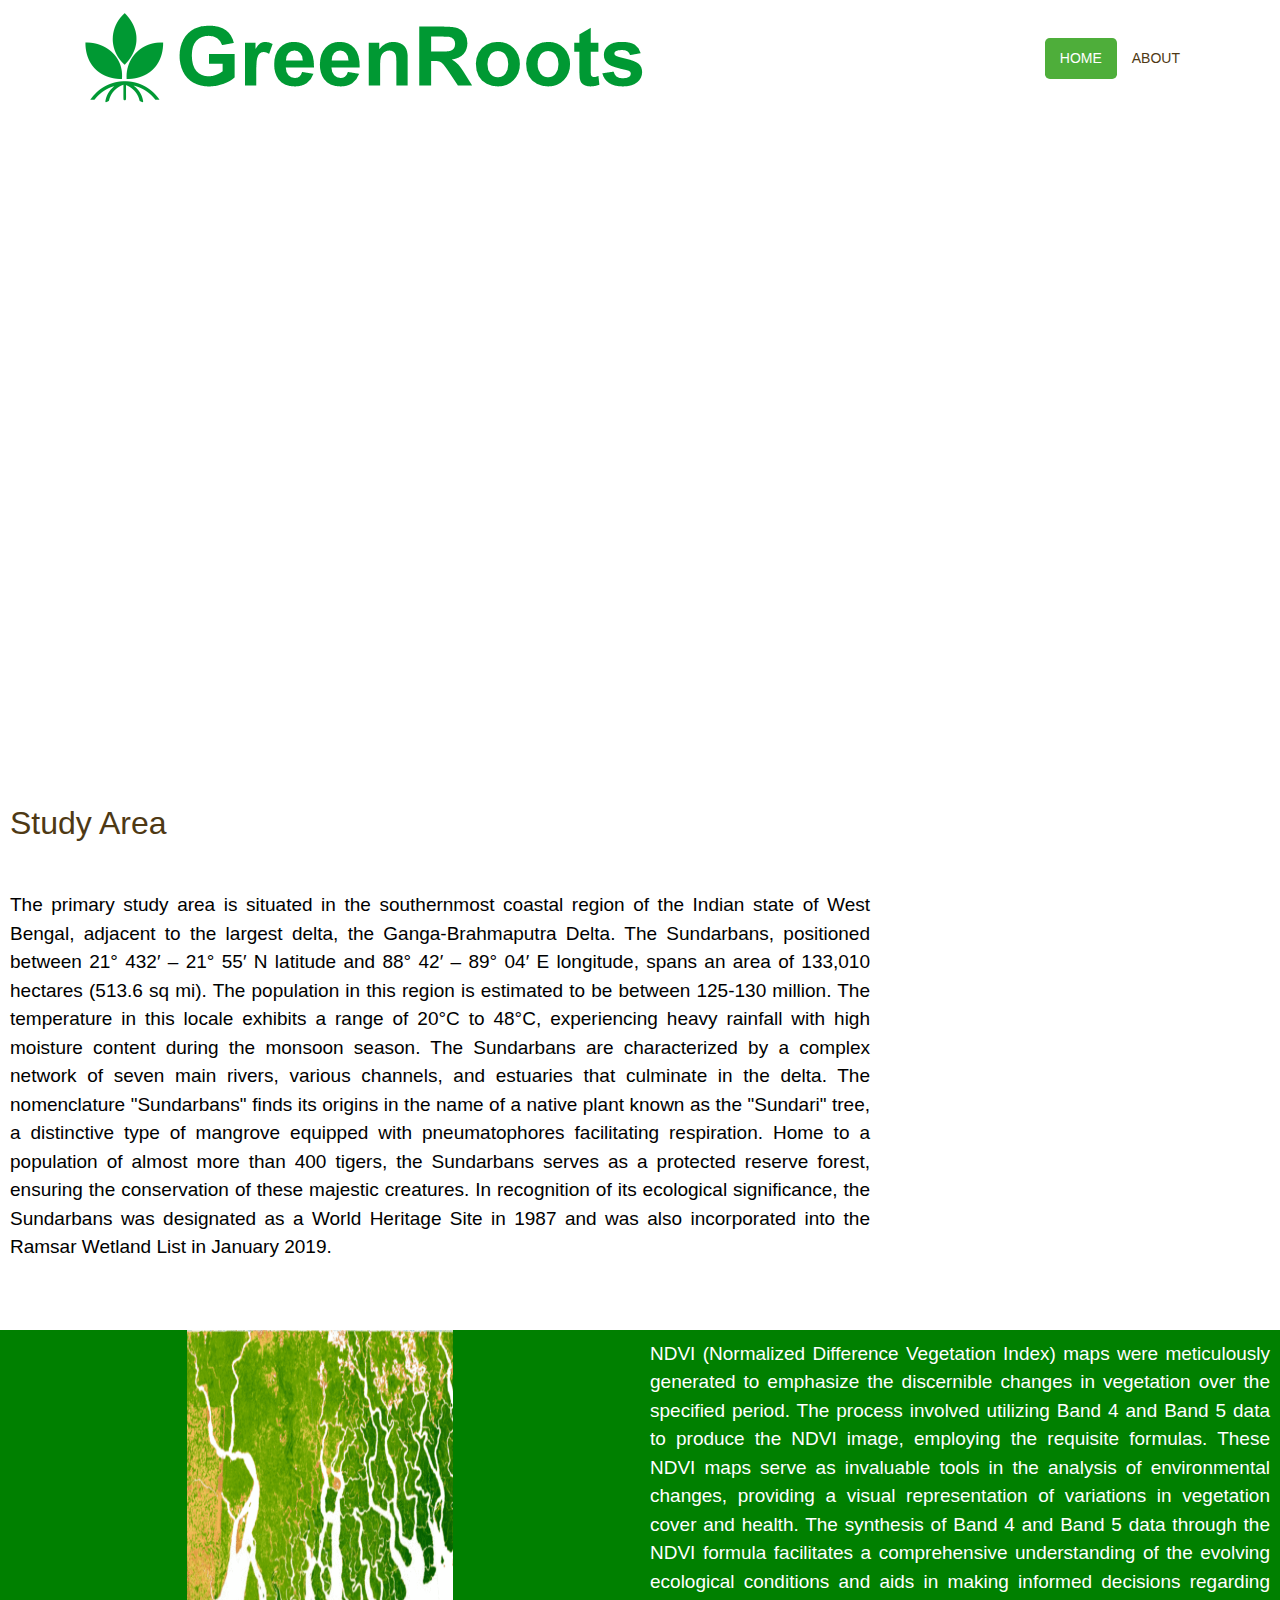
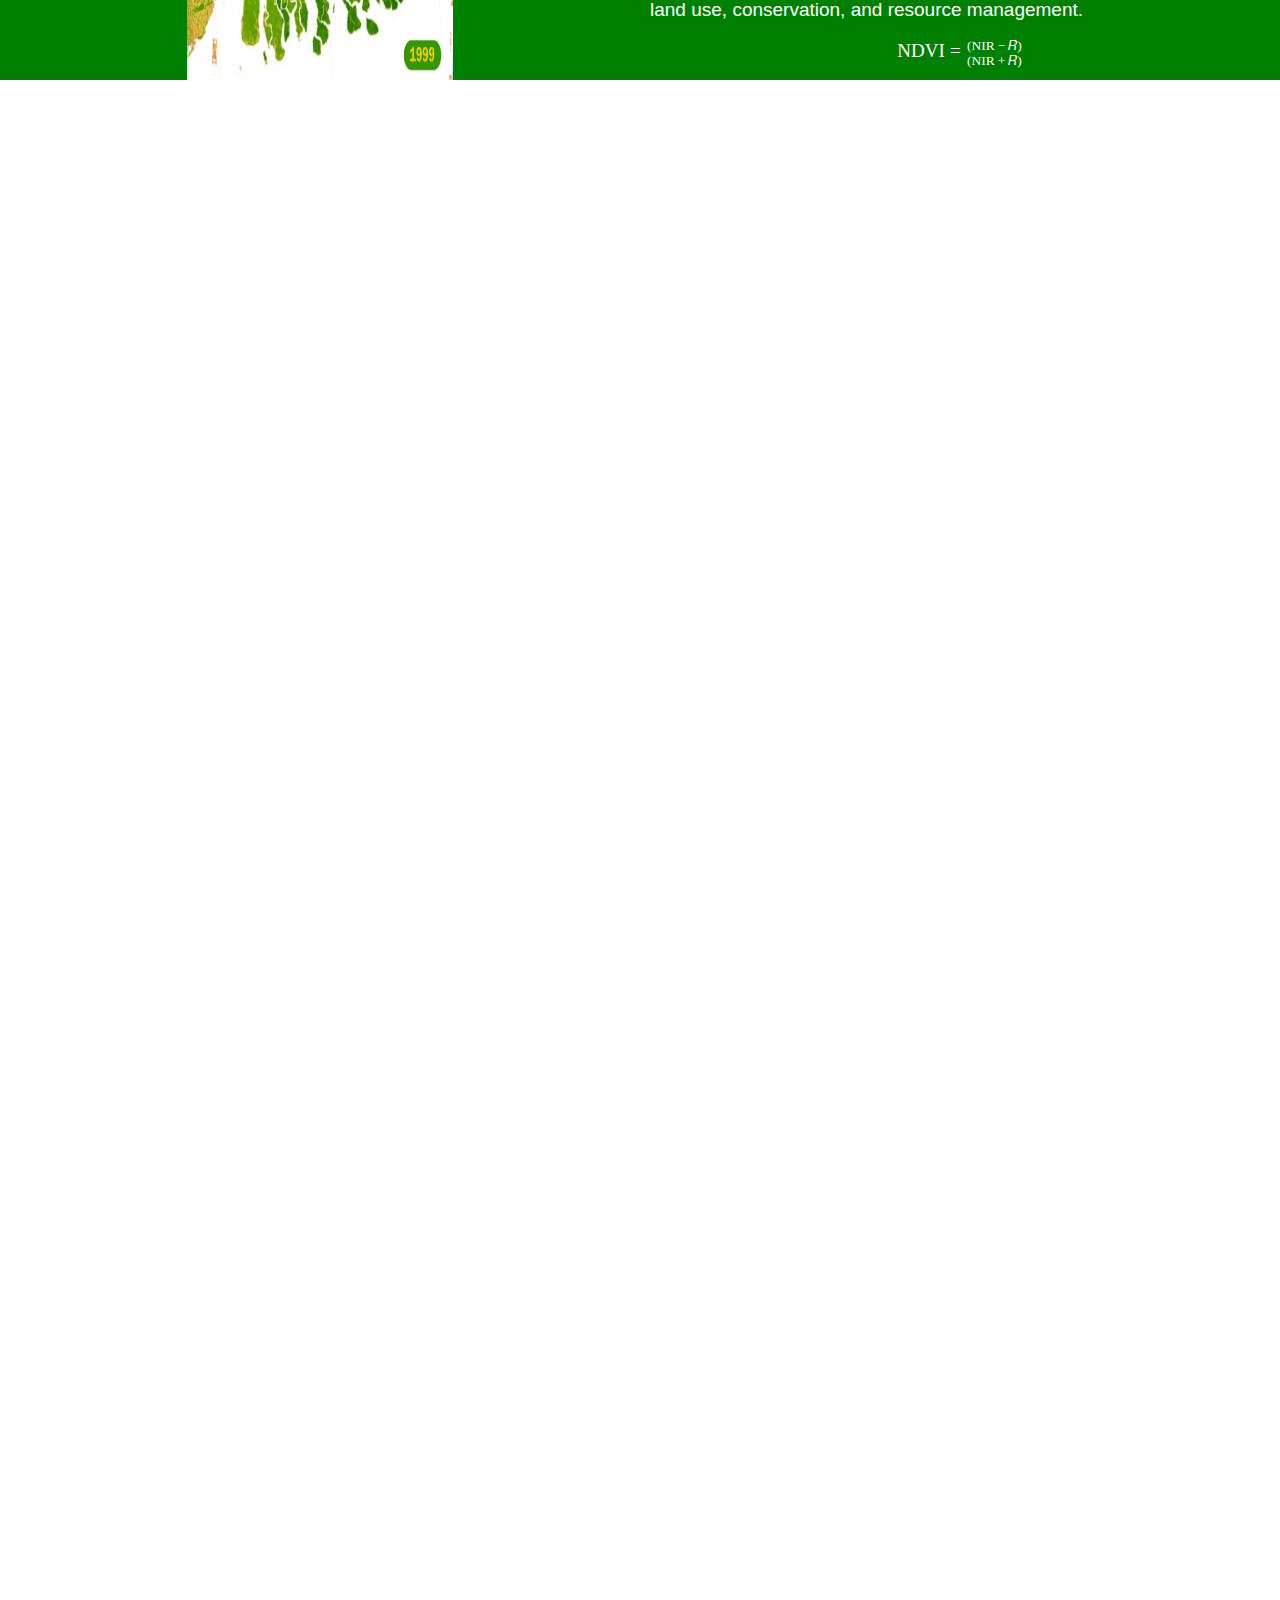
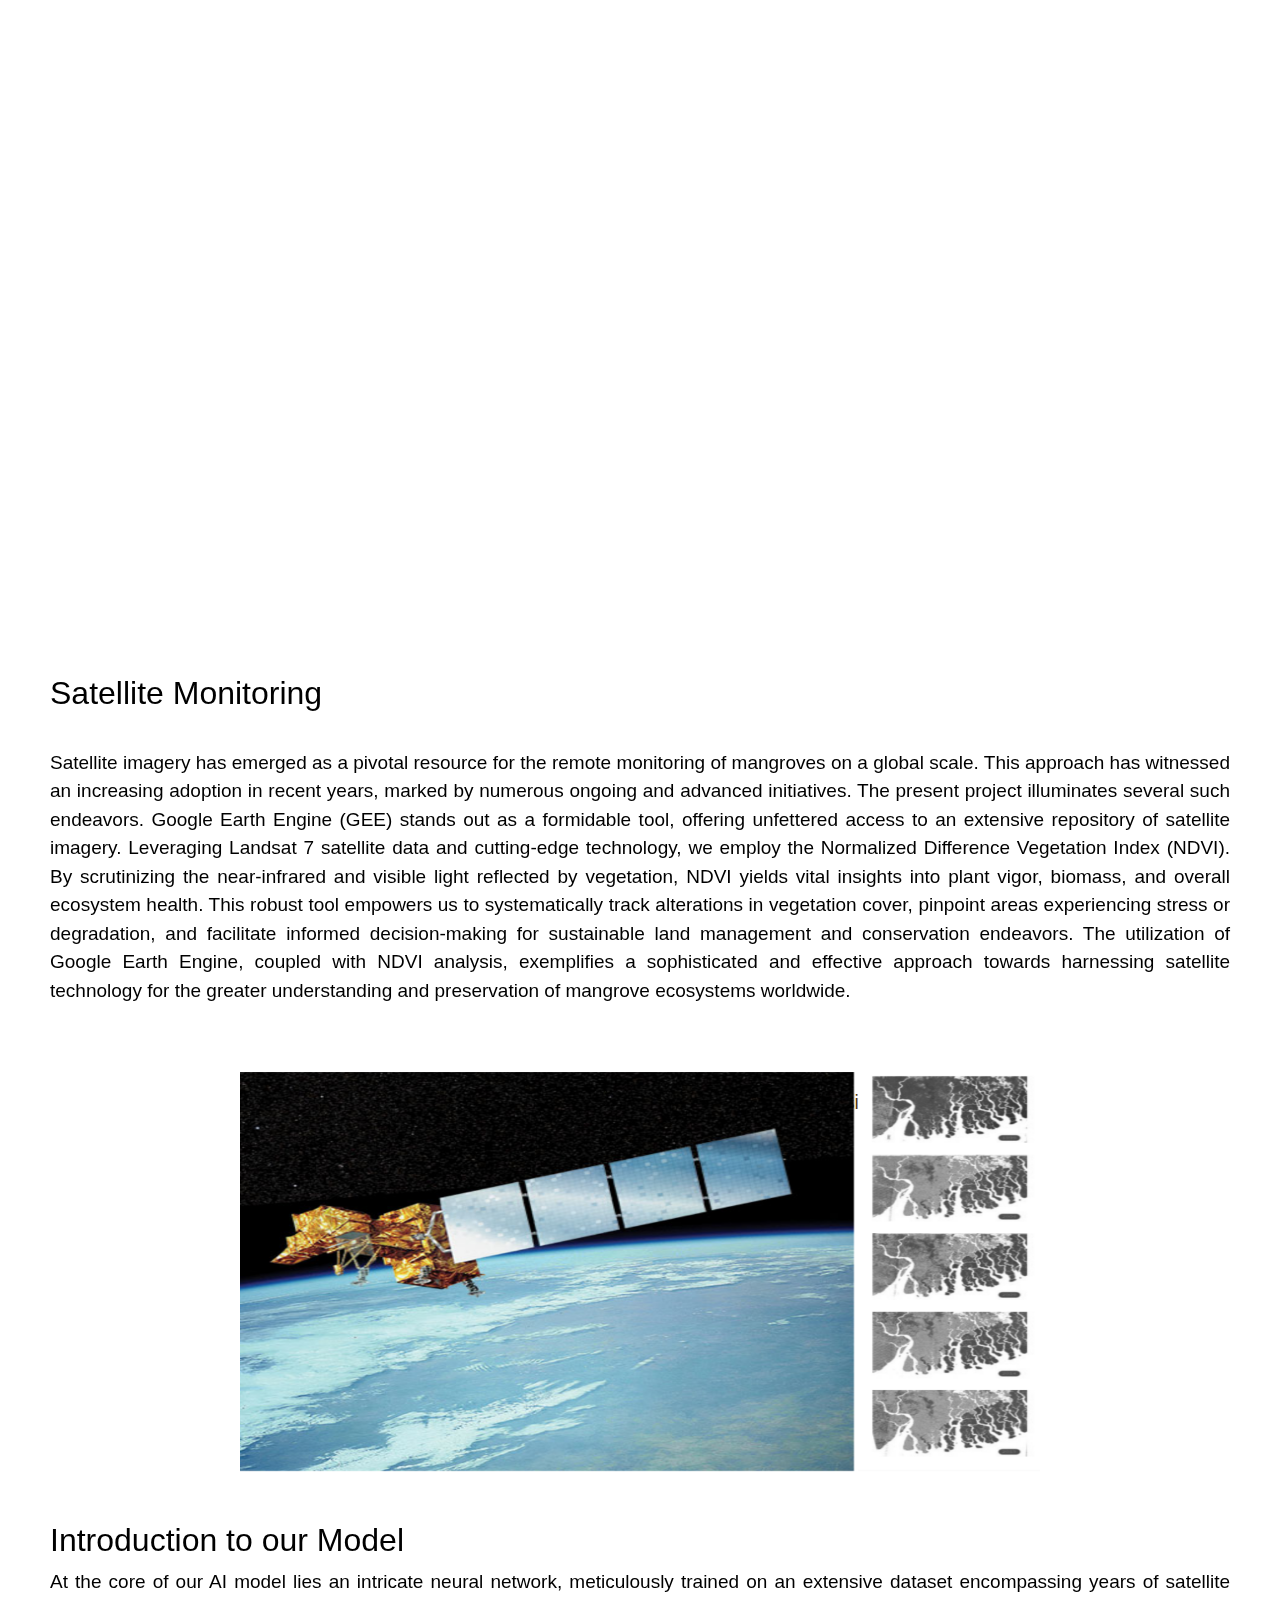
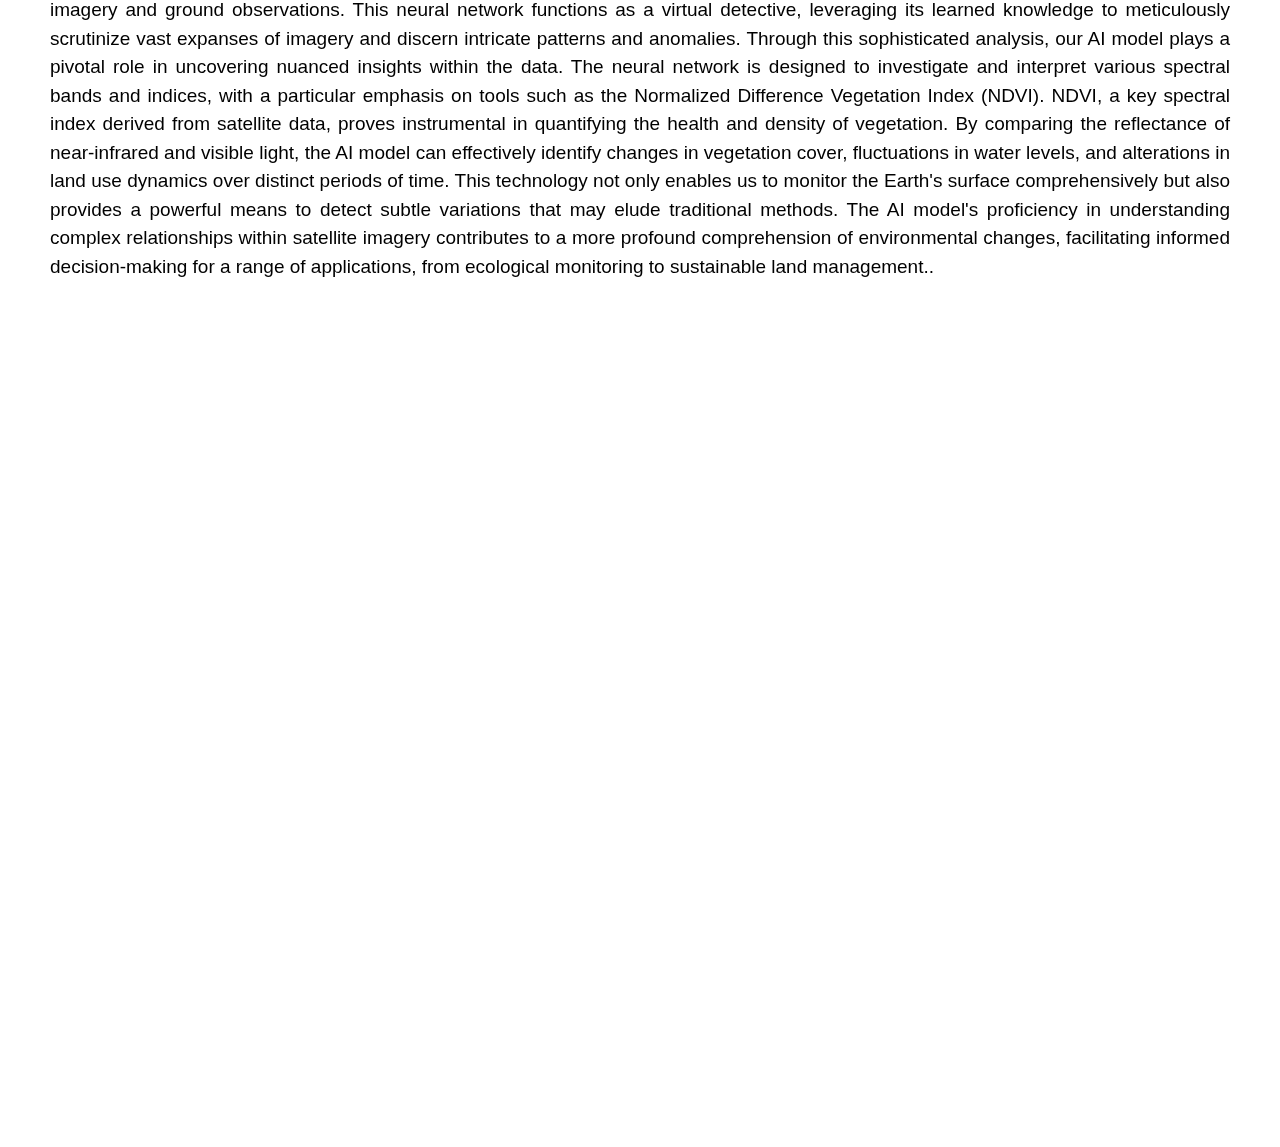
==== app/index.html @ 25ea9fe1 "Updated launch_app" ====
<!DOCTYPE html>
<html lang="en">

<head>
    <meta charset="utf-8">
    <meta name="viewport" content="width=device-width, initial-scale=1, shrink-to-fit=no">
    <meta name="description" content="">
    <meta name="author" content="">
    <title>Green Roots </title>
    <link rel="icon" href="images/favicon.png" type="image/x-icon">
    <link rel="shortcut icon" href="images/favicon.png" type="image/x-icon">
    <!-- Aos Library -->
    <link rel="stylesheet" href="https://unpkg.com/aos@next/dist/aos.css" />
    <!-- Bootstrap core CSS -->
    <link href="vendor/bootstrap/css/bootstrap.min.css" rel="stylesheet">
    <!-- Fontawesome CSS -->
    <link href="css/all.css" rel="stylesheet">
    <!-- Custom styles for this template -->
    <link href="css/style.css" rel="stylesheet">
</head>

<body>
    <!-- Navigation -->
    <nav class="navbar fixed-top navbar-expand-lg navbar-dark bg-light top-nav fixed-top">
        <div class="container">
            <a class="navbar-brand" href="index.html">
                <img src="images/logo.png" alt="logo" />
            </a>
            <button class="navbar-toggler navbar-toggler-right" type="button" data-toggle="collapse"
                data-target="#navbarResponsive" aria-controls="navbarResponsive" aria-expanded="false"
                aria-label="Toggle navigation">
                <span class="fas fa-bars"></span>
            </button>
            <div class="collapse navbar-collapse" id="navbarResponsive">
                <ul class="navbar-nav ml-auto">
                    <li class="nav-item">
                        <a class="nav-link active" href="index.html">Home</a>
                    </li>
                    <li class="nav-item">
                        <a class="nav-link" href="about.html">About</a>
                    </li>
                </ul>
            </div>
        </div>
    </nav> <br><br>
    <!-- Page Content -->
    <div style="height: 70vh;">
        <iframe src="https://ee-sohambanerjeebca23.projects.earthengine.app/view/greenroots" width="100%"
            height="100%" frameborder="0" data-aos="slide-up"></iframe>
    </div> <br> <br>
    <!-- study area -->
    <div class="container1">
        <div>
            <h2 style="padding: 10px;">Study Area</h2> <br>
            <p>The primary study area is situated in the southernmost coastal region of the Indian state of West Bengal,
                adjacent to the largest delta, the Ganga-Brahmaputra Delta. The Sundarbans, positioned between 21° 432′ –
                21° 55′ N latitude and 88° 42′ – 89° 04′ E longitude, spans an area of 133,010 hectares (513.6 sq mi).
                The population in this region is estimated to be between 125-130 million.

                The temperature in this locale exhibits a range of 20°C to 48°C, experiencing heavy rainfall with high
                moisture content during the monsoon season. The Sundarbans are characterized by a complex network of seven
                main rivers, various channels, and estuaries that culminate in the delta.

                The nomenclature "Sundarbans" finds its origins in the name of a native plant known as the "Sundari"
                tree, a distinctive type of mangrove equipped with pneumatophores facilitating respiration. Home to a
                population of almost more than 400 tigers, the Sundarbans serves as a protected reserve forest, ensuring
                the conservation of these majestic creatures. In recognition of its ecological significance, the
                Sundarbans was designated as a World Heritage Site in 1987 and was also incorporated into the Ramsar
                Wetland List in January 2019.
            </p>
        </div>

        <div class="scale-in-center" id="imageObserver" data-aos="zoom-in">
            <img src="images/studyArea.jpg" alt="Bengal picture" height="350px" width="400px">
        </div>
    </div> <br><br>

    <!-- gif wala  -->
    <div class="gif" style="background-color: green;">
        <div class="gif1"><img src="images/gifwali.gif" alt="gif" height="350px" width="100%"></div>
        <div class="gif2">
            <p>NDVI (Normalized Difference Vegetation Index) maps were meticulously generated to emphasize the
                discernible changes in vegetation over the specified period. The process involved utilizing Band 4 and
                Band 5 data to produce the NDVI image, employing the requisite formulas. These NDVI maps serve as
                invaluable tools in the analysis of environmental changes, providing a visual representation of
                variations in vegetation cover and health. The synthesis of Band 4 and Band 5 data through the NDVI
                formula facilitates a comprehensive understanding of the evolving ecological conditions and aids in
                making informed decisions regarding land use, conservation, and resource management.
            </p>
            <math xmlns="http://www.w3.org/1998/Math/MathML">
                <mrow>
                    <mi>NDVI</mi>
                    <mo>=</mo>
                    <mfrac linethickness="0">
                        <mrow>
                            <mo>(</mo>
                            <mi>NIR</mi>
                            <mo>&#x2212;</mo>
                            <mi>R</mi>
                            <mo>)</mo>
                        </mrow>
                        <mrow>
                            <mo>(</mo>
                            <mi>NIR</mi>
                            <mo>+</mo>
                            <mi>R</mi>
                            <mo>)</mo>
                        </mrow>
                    </mfrac>
                </mrow>
            </math>
        </div>
    </div> <br>
    <div data-aos="slide-up">
        <div class="para1">
            <h2>Satellite Monitoring</h2> <br>
            <p>Satellite imagery has emerged as a pivotal resource for the remote monitoring of mangroves on a global
                scale. This approach has witnessed an increasing adoption in recent years, marked by numerous ongoing
                and advanced initiatives. The present project illuminates several such endeavors.

                Google Earth Engine (GEE) stands out as a formidable tool, offering unfettered access to an extensive
                repository of satellite imagery. Leveraging Landsat 7 satellite data and cutting-edge technology, we
                employ the Normalized Difference Vegetation Index (NDVI). By scrutinizing the near-infrared and visible
                light reflected by vegetation, NDVI yields vital insights into plant vigor, biomass, and overall
                ecosystem health.

                This robust tool empowers us to systematically track alterations in vegetation cover, pinpoint areas
                experiencing stress or degradation, and facilitate informed decision-making for sustainable land
                management and conservation endeavors. The utilization of Google Earth Engine, coupled with NDVI
                analysis, exemplifies a sophisticated and effective approach towards harnessing satellite technology
                for the greater understanding and preservation of mangrove ecosystems worldwide.
            </p>
        </div>
        <div class="scale-in-center" id="imageObserver2">
            <img src="images/image1.png" alt="Satellite Image" height="400px" width="800px" >
        </div>
        <div class="para2">
            <h2>Introduction to our Model</h2>
            <p>At the core of our AI model lies an intricate neural network, meticulously trained on an extensive
                dataset encompassing years of satellite imagery and ground observations. This neural network functions
                as a virtual detective, leveraging its learned knowledge to meticulously scrutinize vast expanses of
                imagery and discern intricate patterns and anomalies. Through this sophisticated analysis, our AI model
                plays a pivotal role in uncovering nuanced insights within the data.

                The neural network is designed to investigate and interpret various spectral bands and indices, with a
                particular emphasis on tools such as the Normalized Difference Vegetation Index (NDVI). NDVI, a key
                spectral index derived from satellite data, proves instrumental in quantifying the health and density
                of vegetation. By comparing the reflectance of near-infrared and visible light, the AI model can
                effectively identify changes in vegetation cover, fluctuations in water levels, and alterations in land
                use dynamics over distinct periods of time.

                This technology not only enables us to monitor the Earth's surface comprehensively but also provides
                a powerful means to detect subtle variations that may elude traditional methods. The AI model's
                proficiency in understanding complex relationships within satellite imagery contributes to a more
                profound comprehension of environmental changes, facilitating informed decision-making for a range of
                applications, from ecological monitoring to sustainable land management..
            </p>
        </div>
        <div class="i2" data-aos="slide-left">
            <img src="images/image2.jpg" alt="Model Satellite Image" height="400px" width="800px">
        </div>
        <div class="i2" data-aos="slide-right">
            <img src="images/image3.jpg" alt="Model Satellite Image" height="400px" width="800px">
        </div>
    </div>
<br><br>
    <div class="video"><iframe width="800px" height="400px" src="https://www.youtube.com/embed/dQw4w9WgXcQ" frameborder="0" allowfullscreen></iframe>
    </div> <br>
    <p style="text-align: center; font-size: 20px;">View the code on Github <a href="https://github.com/soham2002/GreenRoots">Click Here</a> to visit the repository</p>

</body>

<script src="https://unpkg.com/aos@next/dist/aos.js"></script>
<script>
  AOS.init({
   offset:300,
   duration: 1000,
  });
</script>
</html>
---- app/css/all.css ----
/*!
 * Font Awesome Free 5.3.1 by @fontawesome - https://fontawesome.com
 * License - https://fontawesome.com/license/free (Icons: CC BY 4.0, Fonts: SIL OFL 1.1, Code: MIT License)
 */
.fa,
.fas,
.far,
.fal,
.fab {
  -moz-osx-font-smoothing: grayscale;
  -webkit-font-smoothing: antialiased;
  display: inline-block;
  font-style: normal;
  font-variant: normal;
  text-rendering: auto;
  line-height: 1; }

.fa-lg {
  font-size: 1.33333em;
  line-height: 0.75em;
  vertical-align: -.0667em; }

.fa-xs {
  font-size: .75em; }

.fa-sm {
  font-size: .875em; }

.fa-1x {
  font-size: 1em; }

.fa-2x {
  font-size: 2em; }

.fa-3x {
  font-size: 3em; }

.fa-4x {
  font-size: 4em; }

.fa-5x {
  font-size: 5em; }

.fa-6x {
  font-size: 6em; }

.fa-7x {
  font-size: 7em; }

.fa-8x {
  font-size: 8em; }

.fa-9x {
  font-size: 9em; }

.fa-10x {
  font-size: 10em; }

.fa-fw {
  text-align: center;
  width: 1.25em; }

.fa-ul {
  list-style-type: none;
  margin-left: 2.5em;
  padding-left: 0; }
  .fa-ul > li {
    position: relative; }

.fa-li {
  left: -2em;
  position: absolute;
  text-align: center;
  width: 2em;
  line-height: inherit; }

.fa-border {
  border: solid 0.08em #eee;
  border-radius: .1em;
  padding: .2em .25em .15em; }

.fa-pull-left {
  float: left; }

.fa-pull-right {
  float: right; }

.fa.fa-pull-left,
.fas.fa-pull-left,
.far.fa-pull-left,
.fal.fa-pull-left,
.fab.fa-pull-left {
  margin-right: .3em; }

.fa.fa-pull-right,
.fas.fa-pull-right,
.far.fa-pull-right,
.fal.fa-pull-right,
.fab.fa-pull-right {
  margin-left: .3em; }

.fa-spin {
  -webkit-animation: fa-spin 2s infinite linear;
          animation: fa-spin 2s infinite linear; }

.fa-pulse {
  -webkit-animation: fa-spin 1s infinite steps(8);
          animation: fa-spin 1s infinite steps(8); }

@-webkit-keyframes fa-spin {
  0% {
    -webkit-transform: rotate(0deg);
            transform: rotate(0deg); }
  100% {
    -webkit-transform: rotate(360deg);
            transform: rotate(360deg); } }

@keyframes fa-spin {
  0% {
    -webkit-transform: rotate(0deg);
            transform: rotate(0deg); }
  100% {
    -webkit-transform: rotate(360deg);
            transform: rotate(360deg); } }

.fa-rotate-90 {
  -ms-filter: "progid:DXImageTransform.Microsoft.BasicImage(rotation=1)";
  -webkit-transform: rotate(90deg);
          transform: rotate(90deg); }

.fa-rotate-180 {
  -ms-filter: "progid:DXImageTransform.Microsoft.BasicImage(rotation=2)";
  -webkit-transform: rotate(180deg);
          transform: rotate(180deg); }

.fa-rotate-270 {
  -ms-filter: "progid:DXImageTransform.Microsoft.BasicImage(rotation=3)";
  -webkit-transform: rotate(270deg);
          transform: rotate(270deg); }

.fa-flip-horizontal {
  -ms-filter: "progid:DXImageTransform.Microsoft.BasicImage(rotation=0, mirror=1)";
  -webkit-transform: scale(-1, 1);
          transform: scale(-1, 1); }

.fa-flip-vertical {
  -ms-filter: "progid:DXImageTransform.Microsoft.BasicImage(rotation=2, mirror=1)";
  -webkit-transform: scale(1, -1);
          transform: scale(1, -1); }

.fa-flip-horizontal.fa-flip-vertical {
  -ms-filter: "progid:DXImageTransform.Microsoft.BasicImage(rotation=2, mirror=1)";
  -webkit-transform: scale(-1, -1);
          transform: scale(-1, -1); }

:root .fa-rotate-90,
:root .fa-rotate-180,
:root .fa-rotate-270,
:root .fa-flip-horizontal,
:root .fa-flip-vertical {
  -webkit-filter: none;
          filter: none; }

.fa-compass:before {
  content: "\f14e"; }

.fa-compress:before {
  content: "\f066"; }

.fa-concierge-bell:before {
  content: "\f562"; }

.fa-connectdevelop:before {
  content: "\f20e"; }

.fa-contao:before {
  content: "\f26d"; }

.fa-cookie:before {
  content: "\f563"; }

.fa-cookie-bite:before {
  content: "\f564"; }

.fa-copy:before {
  content: "\f0c5"; }

.fa-copyright:before {
  content: "\f1f9"; }

.fa-couch:before {
  content: "\f4b8"; }

.fa-cpanel:before {
  content: "\f388"; }

.fa-creative-commons:before {
  content: "\f25e"; }

.fa-creative-commons-by:before {
  content: "\f4e7"; }

.fa-creative-commons-nc:before {
  content: "\f4e8"; }

.fa-creative-commons-nc-eu:before {
  content: "\f4e9"; }

.fa-creative-commons-nc-jp:before {
  content: "\f4ea"; }

.fa-creative-commons-nd:before {
  content: "\f4eb"; }

.fa-creative-commons-pd:before {
  content: "\f4ec"; }

.fa-creative-commons-pd-alt:before {
  content: "\f4ed"; }

.fa-creative-commons-remix:before {
  content: "\f4ee"; }

.fa-creative-commons-sa:before {
  content: "\f4ef"; }

.fa-creative-commons-sampling:before {
  content: "\f4f0"; }

.fa-creative-commons-sampling-plus:before {
  content: "\f4f1"; }

.fa-creative-commons-share:before {
  content: "\f4f2"; }

.fa-credit-card:before {
  content: "\f09d"; }

.fa-crop:before {
  content: "\f125"; }

.fa-crop-alt:before {
  content: "\f565"; }

.fa-cross:before {
  content: "\f654"; }

.fa-crosshairs:before {
  content: "\f05b"; }

.fa-crow:before {
  content: "\f520"; }

.fa-crown:before {
  content: "\f521"; }

.fa-css3:before {
  content: "\f13c"; }

.fa-css3-alt:before {
  content: "\f38b"; }

.fa-cube:before {
  content: "\f1b2"; }

.fa-cubes:before {
  content: "\f1b3"; }

.fa-cut:before {
  content: "\f0c4"; }

.fa-cuttlefish:before {
  content: "\f38c"; }

.fa-d-and-d:before {
  content: "\f38d"; }

.fa-dashcube:before {
  content: "\f210"; }

.fa-database:before {
  content: "\f1c0"; }

.fa-deaf:before {
  content: "\f2a4"; }

.fa-delicious:before {
  content: "\f1a5"; }

.fa-deploydog:before {
  content: "\f38e"; }

.fa-deskpro:before {
  content: "\f38f"; }

.fa-desktop:before {
  content: "\f108"; }

.fa-deviantart:before {
  content: "\f1bd"; }

.fa-dharmachakra:before {
  content: "\f655"; }

.fa-diagnoses:before {
  content: "\f470"; }

.fa-dice:before {
  content: "\f522"; }

.fa-dice-five:before {
  content: "\f523"; }

.fa-dice-four:before {
  content: "\f524"; }

.fa-dice-one:before {
  content: "\f525"; }

.fa-dice-six:before {
  content: "\f526"; }

.fa-dice-three:before {
  content: "\f527"; }

.fa-dice-two:before {
  content: "\f528"; }

.fa-digg:before {
  content: "\f1a6"; }

.fa-digital-ocean:before {
  content: "\f391"; }

.fa-digital-tachograph:before {
  content: "\f566"; }

.fa-directions:before {
  content: "\f5eb"; }

.fa-discord:before {
  content: "\f392"; }

.fa-discourse:before {
  content: "\f393"; }

.fa-divide:before {
  content: "\f529"; }

.fa-dizzy:before {
  content: "\f567"; }

.fa-dna:before {
  content: "\f471"; }

.fa-dochub:before {
  content: "\f394"; }

.fa-docker:before {
  content: "\f395"; }

.fa-dollar-sign:before {
  content: "\f155"; }

.fa-dolly:before {
  content: "\f472"; }

.fa-dolly-flatbed:before {
  content: "\f474"; }

.fa-donate:before {
  content: "\f4b9"; }

.fa-door-closed:before {
  content: "\f52a"; }

.fa-door-open:before {
  content: "\f52b"; }

.fa-dot-circle:before {
  content: "\f192"; }

.fa-dove:before {
  content: "\f4ba"; }

.fa-download:before {
  content: "\f019"; }

.fa-draft2digital:before {
  content: "\f396"; }

.fa-drafting-compass:before {
  content: "\f568"; }

.fa-draw-polygon:before {
  content: "\f5ee"; }

.fa-dribbble:before {
  content: "\f17d"; }

.fa-dribbble-square:before {
  content: "\f397"; }

.fa-dropbox:before {
  content: "\f16b"; }

.fa-drum:before {
  content: "\f569"; }

.fa-drum-steelpan:before {
  content: "\f56a"; }

.fa-drupal:before {
  content: "\f1a9"; }

.fa-dumbbell:before {
  content: "\f44b"; }

.fa-dyalog:before {
  content: "\f399"; }

.fa-earlybirds:before {
  content: "\f39a"; }

.fa-ebay:before {
  content: "\f4f4"; }

.fa-edge:before {
  content: "\f282"; }

.fa-edit:before {
  content: "\f044"; }

.fa-eject:before {
  content: "\f052"; }

.fa-elementor:before {
  content: "\f430"; }

.fa-ellipsis-h:before {
  content: "\f141"; }

.fa-ellipsis-v:before {
  content: "\f142"; }

.fa-ello:before {
  content: "\f5f1"; }

.fa-ember:before {
  content: "\f423"; }

.fa-empire:before {
  content: "\f1d1"; }

.fa-envelope:before {
  content: "\f0e0"; }

.fa-envelope-open:before {
  content: "\f2b6"; }

.fa-envelope-open-text:before {
  content: "\f658"; }

.fa-envelope-square:before {
  content: "\f199"; }

.fa-envira:before {
  content: "\f299"; }

.fa-equals:before {
  content: "\f52c"; }

.fa-eraser:before {
  content: "\f12d"; }

.fa-erlang:before {
  content: "\f39d"; }

.fa-ethereum:before {
  content: "\f42e"; }

.fa-etsy:before {
  content: "\f2d7"; }

.fa-euro-sign:before {
  content: "\f153"; }

.fa-exchange-alt:before {
  content: "\f362"; }

.fa-exclamation:before {
  content: "\f12a"; }

.fa-exclamation-circle:before {
  content: "\f06a"; }

.fa-exclamation-triangle:before {
  content: "\f071"; }

.fa-expand:before {
  content: "\f065"; }

.fa-expand-arrows-alt:before {
  content: "\f31e"; }

.fa-expeditedssl:before {
  content: "\f23e"; }

.fa-external-link-alt:before {
  content: "\f35d"; }

.fa-external-link-square-alt:before {
  content: "\f360"; }

.fa-eye:before {
  content: "\f06e"; }

.fa-eye-dropper:before {
  content: "\f1fb"; }

.fa-eye-slash:before {
  content: "\f070"; }

.fa-facebook:before {
  content: "\f09a"; }

.fa-facebook-f:before {
  content: "\f39e"; }

.fa-facebook-messenger:before {
  content: "\f39f"; }

.fa-facebook-square:before {
  content: "\f082"; }

.fa-fast-backward:before {
  content: "\f049"; }

.fa-fast-forward:before {
  content: "\f050"; }

.fa-fax:before {
  content: "\f1ac"; }

.fa-feather:before {
  content: "\f52d"; }

.fa-feather-alt:before {
  content: "\f56b"; }

.fa-female:before {
  content: "\f182"; }

.fa-fighter-jet:before {
  content: "\f0fb"; }

.fa-file:before {
  content: "\f15b"; }

.fa-file-alt:before {
  content: "\f15c"; }

.fa-file-archive:before {
  content: "\f1c6"; }

.fa-file-audio:before {
  content: "\f1c7"; }

.fa-file-code:before {
  content: "\f1c9"; }

.fa-file-contract:before {
  content: "\f56c"; }

.fa-file-download:before {
  content: "\f56d"; }

.fa-file-excel:before {
  content: "\f1c3"; }

.fa-file-export:before {
  content: "\f56e"; }

.fa-file-image:before {
  content: "\f1c5"; }

.fa-file-import:before {
  content: "\f56f"; }

.fa-file-invoice:before {
  content: "\f570"; }

.fa-file-invoice-dollar:before {
  content: "\f571"; }

.fa-file-medical:before {
  content: "\f477"; }

.fa-file-medical-alt:before {
  content: "\f478"; }

.fa-file-pdf:before {
  content: "\f1c1"; }

.fa-file-powerpoint:before {
  content: "\f1c4"; }

.fa-file-prescription:before {
  content: "\f572"; }

.fa-file-signature:before {
  content: "\f573"; }

.fa-file-upload:before {
  content: "\f574"; }

.fa-file-video:before {
  content: "\f1c8"; }

.fa-file-word:before {
  content: "\f1c2"; }

.fa-fill:before {
  content: "\f575"; }

.fa-fill-drip:before {
  content: "\f576"; }

.fa-film:before {
  content: "\f008"; }

.fa-filter:before {
  content: "\f0b0"; }

.fa-fingerprint:before {
  content: "\f577"; }

.fa-fire:before {
  content: "\f06d"; }

.fa-fire-extinguisher:before {
  content: "\f134"; }

.fa-firefox:before {
  content: "\f269"; }

.fa-first-aid:before {
  content: "\f479"; }

.fa-first-order:before {
  content: "\f2b0"; }

.fa-first-order-alt:before {
  content: "\f50a"; }

.fa-firstdraft:before {
  content: "\f3a1"; }

.fa-fish:before {
  content: "\f578"; }

.fa-flag:before {
  content: "\f024"; }

.fa-flag-checkered:before {
  content: "\f11e"; }

.fa-flask:before {
  content: "\f0c3"; }

.fa-flickr:before {
  content: "\f16e"; }

.fa-flipboard:before {
  content: "\f44d"; }

.fa-flushed:before {
  content: "\f579"; }

.fa-fly:before {
  content: "\f417"; }

.fa-folder:before {
  content: "\f07b"; }

.fa-folder-minus:before {
  content: "\f65d"; }

.fa-folder-open:before {
  content: "\f07c"; }

.fa-folder-plus:before {
  content: "\f65e"; }

.fa-font:before {
  content: "\f031"; }

.fa-font-awesome:before {
  content: "\f2b4"; }

.fa-font-awesome-alt:before {
  content: "\f35c"; }

.fa-font-awesome-flag:before {
  content: "\f425"; }

.fa-font-awesome-logo-full:before {
  content: "\f4e6"; }

.fa-fonticons:before {
  content: "\f280"; }

.fa-fonticons-fi:before {
  content: "\f3a2"; }

.fa-football-ball:before {
  content: "\f44e"; }

.fa-fort-awesome:before {
  content: "\f286"; }

.fa-fort-awesome-alt:before {
  content: "\f3a3"; }

.fa-forumbee:before {
  content: "\f211"; }

.fa-forward:before {
  content: "\f04e"; }

.fa-foursquare:before {
  content: "\f180"; }

.fa-free-code-camp:before {
  content: "\f2c5"; }

.fa-freebsd:before {
  content: "\f3a4"; }

.fa-frog:before {
  content: "\f52e"; }

.fa-frown:before {
  content: "\f119"; }

.fa-frown-open:before {
  content: "\f57a"; }

.fa-fulcrum:before {
  content: "\f50b"; }

.fa-funnel-dollar:before {
  content: "\f662"; }

.fa-futbol:before {
  content: "\f1e3"; }

.fa-galactic-republic:before {
  content: "\f50c"; }

.fa-galactic-senate:before {
  content: "\f50d"; }

.fa-gamepad:before {
  content: "\f11b"; }

.fa-gas-pump:before {
  content: "\f52f"; }

.fa-gavel:before {
  content: "\f0e3"; }

.fa-gem:before {
  content: "\f3a5"; }

.fa-genderless:before {
  content: "\f22d"; }

.fa-get-pocket:before {
  content: "\f265"; }

.fa-gg:before {
  content: "\f260"; }

.fa-gg-circle:before {
  content: "\f261"; }

.fa-gift:before {
  content: "\f06b"; }

.fa-git:before {
  content: "\f1d3"; }

.fa-git-square:before {
  content: "\f1d2"; }

.fa-github:before {
  content: "\f09b"; }

.fa-github-alt:before {
  content: "\f113"; }

.fa-github-square:before {
  content: "\f092"; }

.fa-gitkraken:before {
  content: "\f3a6"; }

.fa-gitlab:before {
  content: "\f296"; }

.fa-gitter:before {
  content: "\f426"; }

.fa-glass-martini:before {
  content: "\f000"; }

.fa-glass-martini-alt:before {
  content: "\f57b"; }

.fa-glasses:before {
  content: "\f530"; }

.fa-glide:before {
  content: "\f2a5"; }

.fa-glide-g:before {
  content: "\f2a6"; }

.fa-globe:before {
  content: "\f0ac"; }

.fa-globe-africa:before {
  content: "\f57c"; }

.fa-globe-americas:before {
  content: "\f57d"; }

.fa-globe-asia:before {
  content: "\f57e"; }

.fa-gofore:before {
  content: "\f3a7"; }

.fa-golf-ball:before {
  content: "\f450"; }

.fa-goodreads:before {
  content: "\f3a8"; }

.fa-goodreads-g:before {
  content: "\f3a9"; }

.fa-google:before {
  content: "\f1a0"; }

.fa-google-drive:before {
  content: "\f3aa"; }

.fa-google-play:before {
  content: "\f3ab"; }

.fa-google-plus:before {
  content: "\f2b3"; }

.fa-google-plus-g:before {
  content: "\f0d5"; }

.fa-google-plus-square:before {
  content: "\f0d4"; }

.fa-google-wallet:before {
  content: "\f1ee"; }

.fa-gopuram:before {
  content: "\f664"; }

.fa-graduation-cap:before {
  content: "\f19d"; }

.fa-gratipay:before {
  content: "\f184"; }

.fa-grav:before {
  content: "\f2d6"; }

.fa-greater-than:before {
  content: "\f531"; }

.fa-greater-than-equal:before {
  content: "\f532"; }

.fa-grimace:before {
  content: "\f57f"; }

.fa-grin:before {
  content: "\f580"; }

.fa-grin-alt:before {
  content: "\f581"; }

.fa-grin-beam:before {
  content: "\f582"; }

.fa-grin-beam-sweat:before {
  content: "\f583"; }

.fa-grin-hearts:before {
  content: "\f584"; }

.fa-grin-squint:before {
  content: "\f585"; }

.fa-grin-squint-tears:before {
  content: "\f586"; }

.fa-grin-stars:before {
  content: "\f587"; }

.fa-grin-tears:before {
  content: "\f588"; }

.fa-grin-tongue:before {
  content: "\f589"; }

.fa-grin-tongue-squint:before {
  content: "\f58a"; }

.fa-grin-tongue-wink:before {
  content: "\f58b"; }

.fa-grin-wink:before {
  content: "\f58c"; }

.fa-grip-horizontal:before {
  content: "\f58d"; }

.fa-grip-vertical:before {
  content: "\f58e"; }

.fa-gripfire:before {
  content: "\f3ac"; }

.fa-grunt:before {
  content: "\f3ad"; }

.fa-gulp:before {
  content: "\f3ae"; }

.fa-h-square:before {
  content: "\f0fd"; }

.fa-hacker-news:before {
  content: "\f1d4"; }

.fa-hacker-news-square:before {
  content: "\f3af"; }

.fa-hackerrank:before {
  content: "\f5f7"; }

.fa-hamsa:before {
  content: "\f665"; }

.fa-hand-holding:before {
  content: "\f4bd"; }

.fa-hand-holding-heart:before {
  content: "\f4be"; }

.fa-hand-holding-usd:before {
  content: "\f4c0"; }

.fa-hand-lizard:before {
  content: "\f258"; }

.fa-hand-paper:before {
  content: "\f256"; }

.fa-hand-peace:before {
  content: "\f25b"; }

.fa-hand-point-down:before {
  content: "\f0a7"; }

.fa-hand-point-left:before {
  content: "\f0a5"; }

.fa-hand-point-right:before {
  content: "\f0a4"; }

.fa-hand-point-up:before {
  content: "\f0a6"; }

.fa-hand-pointer:before {
  content: "\f25a"; }

.fa-hand-rock:before {
  content: "\f255"; }

.fa-hand-scissors:before {
  content: "\f257"; }

.fa-hand-spock:before {
  content: "\f259"; }

.fa-hands:before {
  content: "\f4c2"; }

.fa-hands-helping:before {
  content: "\f4c4"; }

.fa-handshake:before {
  content: "\f2b5"; }

.fa-hashtag:before {
  content: "\f292"; }

.fa-haykal:before {
  content: "\f666"; }

.fa-hdd:before {
  content: "\f0a0"; }

.fa-heading:before {
  content: "\f1dc"; }

.fa-headphones:before {
  content: "\f025"; }

.fa-headphones-alt:before {
  content: "\f58f"; }

.fa-headset:before {
  content: "\f590"; }

.fa-heart:before {
  content: "\f004"; }

.fa-heartbeat:before {
  content: "\f21e"; }

.fa-helicopter:before {
  content: "\f533"; }

.fa-highlighter:before {
  content: "\f591"; }

.fa-hips:before {
  content: "\f452"; }

.fa-hire-a-helper:before {
  content: "\f3b0"; }

.fa-history:before {
  content: "\f1da"; }

.fa-hockey-puck:before {
  content: "\f453"; }

.fa-home:before {
  content: "\f015"; }

.fa-hooli:before {
  content: "\f427"; }

.fa-hornbill:before {
  content: "\f592"; }

.fa-hospital:before {
  content: "\f0f8"; }

.fa-hospital-alt:before {
  content: "\f47d"; }

.fa-hospital-symbol:before {
  content: "\f47e"; }

.fa-hot-tub:before {
  content: "\f593"; }

.fa-hotel:before {
  content: "\f594"; }

.fa-hotjar:before {
  content: "\f3b1"; }

.fa-hourglass:before {
  content: "\f254"; }

.fa-hourglass-end:before {
  content: "\f253"; }

.fa-hourglass-half:before {
  content: "\f252"; }

.fa-hourglass-start:before {
  content: "\f251"; }

.fa-houzz:before {
  content: "\f27c"; }

.fa-html5:before {
  content: "\f13b"; }

.fa-hubspot:before {
  content: "\f3b2"; }

.fa-i-cursor:before {
  content: "\f246"; }

.fa-id-badge:before {
  content: "\f2c1"; }

.fa-id-card:before {
  content: "\f2c2"; }

.fa-id-card-alt:before {
  content: "\f47f"; }

.fa-image:before {
  content: "\f03e"; }

.fa-images:before {
  content: "\f302"; }

.fa-imdb:before {
  content: "\f2d8"; }

.fa-inbox:before {
  content: "\f01c"; }

.fa-indent:before {
  content: "\f03c"; }

.fa-industry:before {
  content: "\f275"; }

.fa-infinity:before {
  content: "\f534"; }

.fa-info:before {
  content: "\f129"; }

.fa-info-circle:before {
  content: "\f05a"; }

.fa-instagram:before {
  content: "\f16d"; }

.fa-internet-explorer:before {
  content: "\f26b"; }

.fa-ioxhost:before {
  content: "\f208"; }

.fa-italic:before {
  content: "\f033"; }

.fa-itunes:before {
  content: "\f3b4"; }

.fa-itunes-note:before {
  content: "\f3b5"; }

.fa-java:before {
  content: "\f4e4"; }

.fa-jedi:before {
  content: "\f669"; }

.fa-jedi-order:before {
  content: "\f50e"; }

.fa-jenkins:before {
  content: "\f3b6"; }

.fa-joget:before {
  content: "\f3b7"; }

.fa-joint:before {
  content: "\f595"; }

.fa-joomla:before {
  content: "\f1aa"; }

.fa-journal-whills:before {
  content: "\f66a"; }

.fa-js:before {
  content: "\f3b8"; }

.fa-js-square:before {
  content: "\f3b9"; }

.fa-jsfiddle:before {
  content: "\f1cc"; }

.fa-kaaba:before {
  content: "\f66b"; }

.fa-kaggle:before {
  content: "\f5fa"; }

.fa-key:before {
  content: "\f084"; }

.fa-keybase:before {
  content: "\f4f5"; }

.fa-keyboard:before {
  content: "\f11c"; }

.fa-keycdn:before {
  content: "\f3ba"; }

.fa-khanda:before {
  content: "\f66d"; }

.fa-kickstarter:before {
  content: "\f3bb"; }

.fa-kickstarter-k:before {
  content: "\f3bc"; }

.fa-kiss:before {
  content: "\f596"; }

.fa-kiss-beam:before {
  content: "\f597"; }

.fa-kiss-wink-heart:before {
  content: "\f598"; }

.fa-kiwi-bird:before {
  content: "\f535"; }

.fa-korvue:before {
  content: "\f42f"; }

.fa-landmark:before {
  content: "\f66f"; }

.fa-language:before {
  content: "\f1ab"; }

.fa-laptop:before {
  content: "\f109"; }

.fa-laptop-code:before {
  content: "\f5fc"; }

.fa-laravel:before {
  content: "\f3bd"; }

.fa-lastfm:before {
  content: "\f202"; }

.fa-lastfm-square:before {
  content: "\f203"; }

.fa-laugh:before {
  content: "\f599"; }

.fa-laugh-beam:before {
  content: "\f59a"; }

.fa-laugh-squint:before {
  content: "\f59b"; }

.fa-laugh-wink:before {
  content: "\f59c"; }

.fa-layer-group:before {
  content: "\f5fd"; }

.fa-leaf:before {
  content: "\f06c"; }

.fa-leanpub:before {
  content: "\f212"; }

.fa-lemon:before {
  content: "\f094"; }

.fa-less:before {
  content: "\f41d"; }

.fa-less-than:before {
  content: "\f536"; }

.fa-less-than-equal:before {
  content: "\f537"; }

.fa-level-down-alt:before {
  content: "\f3be"; }

.fa-level-up-alt:before {
  content: "\f3bf"; }

.fa-life-ring:before {
  content: "\f1cd"; }

.fa-lightbulb:before {
  content: "\f0eb"; }

.fa-line:before {
  content: "\f3c0"; }

.fa-link:before {
  content: "\f0c1"; }

.fa-linkedin:before {
  content: "\f08c"; }

.fa-linkedin-in:before {
  content: "\f0e1"; }

.fa-linode:before {
  content: "\f2b8"; }

.fa-linux:before {
  content: "\f17c"; }

.fa-lira-sign:before {
  content: "\f195"; }

.fa-list:before {
  content: "\f03a"; }

.fa-list-alt:before {
  content: "\f022"; }

.fa-list-ol:before {
  content: "\f0cb"; }

.fa-list-ul:before {
  content: "\f0ca"; }

.fa-location-arrow:before {
  content: "\f124"; }

.fa-lock:before {
  content: "\f023"; }

.fa-lock-open:before {
  content: "\f3c1"; }

.fa-long-arrow-alt-down:before {
  content: "\f309"; }

.fa-long-arrow-alt-left:before {
  content: "\f30a"; }

.fa-long-arrow-alt-right:before {
  content: "\f30b"; }

.fa-long-arrow-alt-up:before {
  content: "\f30c"; }

.fa-low-vision:before {
  content: "\f2a8"; }

.fa-luggage-cart:before {
  content: "\f59d"; }

.fa-lyft:before {
  content: "\f3c3"; }

.fa-magento:before {
  content: "\f3c4"; }

.fa-magic:before {
  content: "\f0d0"; }

.fa-magnet:before {
  content: "\f076"; }

.fa-mail-bulk:before {
  content: "\f674"; }

.fa-mailchimp:before {
  content: "\f59e"; }

.fa-male:before {
  content: "\f183"; }

.fa-mandalorian:before {
  content: "\f50f"; }

.fa-map:before {
  content: "\f279"; }

.fa-map-marked:before {
  content: "\f59f"; }

.fa-map-marked-alt:before {
  content: "\f5a0"; }

.fa-map-marker:before {
  content: "\f041"; }

.fa-map-marker-alt:before {
  content: "\f3c5"; }

.fa-map-pin:before {
  content: "\f276"; }

.fa-map-signs:before {
  content: "\f277"; }

.fa-markdown:before {
  content: "\f60f"; }

.fa-marker:before {
  content: "\f5a1"; }

.fa-mars:before {
  content: "\f222"; }

.fa-mars-double:before {
  content: "\f227"; }

.fa-mars-stroke:before {
  content: "\f229"; }

.fa-mars-stroke-h:before {
  content: "\f22b"; }

.fa-mars-stroke-v:before {
  content: "\f22a"; }

.fa-mastodon:before {
  content: "\f4f6"; }

.fa-maxcdn:before {
  content: "\f136"; }

.fa-medal:before {
  content: "\f5a2"; }

.fa-medapps:before {
  content: "\f3c6"; }

.fa-medium:before {
  content: "\f23a"; }

.fa-medium-m:before {
  content: "\f3c7"; }

.fa-medkit:before {
  content: "\f0fa"; }

.fa-medrt:before {
  content: "\f3c8"; }

.fa-meetup:before {
  content: "\f2e0"; }

.fa-megaport:before {
  content: "\f5a3"; }

.fa-meh:before {
  content: "\f11a"; }

.fa-meh-blank:before {
  content: "\f5a4"; }

.fa-meh-rolling-eyes:before {
  content: "\f5a5"; }

.fa-memory:before {
  content: "\f538"; }

.fa-menorah:before {
  content: "\f676"; }

.fa-mercury:before {
  content: "\f223"; }

.fa-microchip:before {
  content: "\f2db"; }

.fa-microphone:before {
  content: "\f130"; }

.fa-microphone-alt:before {
  content: "\f3c9"; }

.fa-microphone-alt-slash:before {
  content: "\f539"; }

.fa-microphone-slash:before {
  content: "\f131"; }

.fa-microscope:before {
  content: "\f610"; }

.fa-microsoft:before {
  content: "\f3ca"; }

.fa-minus:before {
  content: "\f068"; }

.fa-minus-circle:before {
  content: "\f056"; }

.fa-minus-square:before {
  content: "\f146"; }

.fa-mix:before {
  content: "\f3cb"; }

.fa-mixcloud:before {
  content: "\f289"; }

.fa-mizuni:before {
  content: "\f3cc"; }

.fa-mobile:before {
  content: "\f10b"; }

.fa-mobile-alt:before {
  content: "\f3cd"; }

.fa-modx:before {
  content: "\f285"; }

.fa-monero:before {
  content: "\f3d0"; }

.fa-money-bill:before {
  content: "\f0d6"; }

.fa-money-bill-alt:before {
  content: "\f3d1"; }

.fa-money-bill-wave:before {
  content: "\f53a"; }

.fa-money-bill-wave-alt:before {
  content: "\f53b"; }

.fa-money-check:before {
  content: "\f53c"; }

.fa-money-check-alt:before {
  content: "\f53d"; }

.fa-monument:before {
  content: "\f5a6"; }

.fa-moon:before {
  content: "\f186"; }

.fa-mortar-pestle:before {
  content: "\f5a7"; }

.fa-mosque:before {
  content: "\f678"; }

.fa-motorcycle:before {
  content: "\f21c"; }

.fa-mouse-pointer:before {
  content: "\f245"; }

.fa-music:before {
  content: "\f001"; }

.fa-napster:before {
  content: "\f3d2"; }

.fa-neos:before {
  content: "\f612"; }

.fa-neuter:before {
  content: "\f22c"; }

.fa-newspaper:before {
  content: "\f1ea"; }

.fa-nimblr:before {
  content: "\f5a8"; }

.fa-nintendo-switch:before {
  content: "\f418"; }

.fa-node:before {
  content: "\f419"; }

.fa-node-js:before {
  content: "\f3d3"; }

.fa-not-equal:before {
  content: "\f53e"; }

.fa-notes-medical:before {
  content: "\f481"; }

.fa-npm:before {
  content: "\f3d4"; }

.fa-ns8:before {
  content: "\f3d5"; }

.fa-nutritionix:before {
  content: "\f3d6"; }

.fa-object-group:before {
  content: "\f247"; }

.fa-object-ungroup:before {
  content: "\f248"; }

.fa-odnoklassniki:before {
  content: "\f263"; }

.fa-odnoklassniki-square:before {
  content: "\f264"; }

.fa-oil-can:before {
  content: "\f613"; }

.fa-old-republic:before {
  content: "\f510"; }

.fa-om:before {
  content: "\f679"; }

.fa-opencart:before {
  content: "\f23d"; }

.fa-openid:before {
  content: "\f19b"; }

.fa-opera:before {
  content: "\f26a"; }

.fa-optin-monster:before {
  content: "\f23c"; }

.fa-osi:before {
  content: "\f41a"; }

.fa-outdent:before {
  content: "\f03b"; }

.fa-page4:before {
  content: "\f3d7"; }

.fa-pagelines:before {
  content: "\f18c"; }

.fa-paint-brush:before {
  content: "\f1fc"; }

.fa-paint-roller:before {
  content: "\f5aa"; }

.fa-palette:before {
  content: "\f53f"; }

.fa-palfed:before {
  content: "\f3d8"; }

.fa-pallet:before {
  content: "\f482"; }

.fa-paper-plane:before {
  content: "\f1d8"; }

.fa-paperclip:before {
  content: "\f0c6"; }

.fa-parachute-box:before {
  content: "\f4cd"; }

.fa-paragraph:before {
  content: "\f1dd"; }

.fa-parking:before {
  content: "\f540"; }

.fa-passport:before {
  content: "\f5ab"; }

.fa-pastafarianism:before {
  content: "\f67b"; }

.fa-paste:before {
  content: "\f0ea"; }

.fa-patreon:before {
  content: "\f3d9"; }

.fa-pause:before {
  content: "\f04c"; }

.fa-pause-circle:before {
  content: "\f28b"; }

.fa-paw:before {
  content: "\f1b0"; }

.fa-paypal:before {
  content: "\f1ed"; }

.fa-peace:before {
  content: "\f67c"; }

.fa-pen:before {
  content: "\f304"; }

.fa-pen-alt:before {
  content: "\f305"; }

.fa-pen-fancy:before {
  content: "\f5ac"; }

.fa-pen-nib:before {
  content: "\f5ad"; }

.fa-pen-square:before {
  content: "\f14b"; }

.fa-pencil-alt:before {
  content: "\f303"; }

.fa-pencil-ruler:before {
  content: "\f5ae"; }

.fa-people-carry:before {
  content: "\f4ce"; }

.fa-percent:before {
  content: "\f295"; }

.fa-percentage:before {
  content: "\f541"; }

.fa-periscope:before {
  content: "\f3da"; }

.fa-phabricator:before {
  content: "\f3db"; }

.fa-phoenix-framework:before {
  content: "\f3dc"; }

.fa-phoenix-squadron:before {
  content: "\f511"; }

.fa-phone:before {
  content: "\f095"; }

.fa-phone-slash:before {
  content: "\f3dd"; }

.fa-phone-square:before {
  content: "\f098"; }

.fa-phone-volume:before {
  content: "\f2a0"; }

.fa-php:before {
  content: "\f457"; }

.fa-pied-piper:before {
  content: "\f2ae"; }

.fa-pied-piper-alt:before {
  content: "\f1a8"; }

.fa-pied-piper-hat:before {
  content: "\f4e5"; }

.fa-pied-piper-pp:before {
  content: "\f1a7"; }

.fa-piggy-bank:before {
  content: "\f4d3"; }

.fa-pills:before {
  content: "\f484"; }

.fa-pinterest:before {
  content: "\f0d2"; }

.fa-pinterest-p:before {
  content: "\f231"; }

.fa-pinterest-square:before {
  content: "\f0d3"; }

.fa-place-of-worship:before {
  content: "\f67f"; }

.fa-plane:before {
  content: "\f072"; }

.fa-plane-arrival:before {
  content: "\f5af"; }

.fa-plane-departure:before {
  content: "\f5b0"; }

.fa-play:before {
  content: "\f04b"; }

.fa-play-circle:before {
  content: "\f144"; }

.fa-playstation:before {
  content: "\f3df"; }

.fa-plug:before {
  content: "\f1e6"; }

.fa-plus:before {
  content: "\f067"; }

.fa-plus-circle:before {
  content: "\f055"; }

.fa-plus-square:before {
  content: "\f0fe"; }

.fa-podcast:before {
  content: "\f2ce"; }

.fa-poll:before {
  content: "\f681"; }

.fa-poll-h:before {
  content: "\f682"; }

.fa-poo:before {
  content: "\f2fe"; }

.fa-poop:before {
  content: "\f619"; }

.fa-portrait:before {
  content: "\f3e0"; }

.fa-pound-sign:before {
  content: "\f154"; }

.fa-power-off:before {
  content: "\f011"; }

.fa-pray:before {
  content: "\f683"; }

.fa-praying-hands:before {
  content: "\f684"; }

.fa-prescription:before {
  content: "\f5b1"; }

.fa-prescription-bottle:before {
  content: "\f485"; }

.fa-prescription-bottle-alt:before {
  content: "\f486"; }

.fa-print:before {
  content: "\f02f"; }

.fa-procedures:before {
  content: "\f487"; }

.fa-product-hunt:before {
  content: "\f288"; }

.fa-project-diagram:before {
  content: "\f542"; }

.fa-pushed:before {
  content: "\f3e1"; }

.fa-puzzle-piece:before {
  content: "\f12e"; }

.fa-python:before {
  content: "\f3e2"; }

.fa-qq:before {
  content: "\f1d6"; }

.fa-qrcode:before {
  content: "\f029"; }

.fa-question:before {
  content: "\f128"; }

.fa-question-circle:before {
  content: "\f059"; }

.fa-quidditch:before {
  content: "\f458"; }

.fa-quinscape:before {
  content: "\f459"; }

.fa-quora:before {
  content: "\f2c4"; }

.fa-quote-left:before {
  content: "\f10d"; }

.fa-quote-right:before {
  content: "\f10e"; }

.fa-quran:before {
  content: "\f687"; }

.fa-r-project:before {
  content: "\f4f7"; }

.fa-random:before {
  content: "\f074"; }

.fa-ravelry:before {
  content: "\f2d9"; }

.fa-react:before {
  content: "\f41b"; }

.fa-readme:before {
  content: "\f4d5"; }

.fa-rebel:before {
  content: "\f1d0"; }

.fa-receipt:before {
  content: "\f543"; }

.fa-recycle:before {
  content: "\f1b8"; }

.fa-red-river:before {
  content: "\f3e3"; }

.fa-reddit:before {
  content: "\f1a1"; }

.fa-reddit-alien:before {
  content: "\f281"; }

.fa-reddit-square:before {
  content: "\f1a2"; }

.fa-redo:before {
  content: "\f01e"; }

.fa-redo-alt:before {
  content: "\f2f9"; }

.fa-registered:before {
  content: "\f25d"; }

.fa-rendact:before {
  content: "\f3e4"; }

.fa-renren:before {
  content: "\f18b"; }

.fa-reply:before {
  content: "\f3e5"; }

.fa-reply-all:before {
  content: "\f122"; }

.fa-replyd:before {
  content: "\f3e6"; }

.fa-researchgate:before {
  content: "\f4f8"; }

.fa-resolving:before {
  content: "\f3e7"; }

.fa-retweet:before {
  content: "\f079"; }

.fa-rev:before {
  content: "\f5b2"; }

.fa-ribbon:before {
  content: "\f4d6"; }

.fa-road:before {
  content: "\f018"; }

.fa-robot:before {
  content: "\f544"; }

.fa-rocket:before {
  content: "\f135"; }

.fa-rocketchat:before {
  content: "\f3e8"; }

.fa-rockrms:before {
  content: "\f3e9"; }

.fa-route:before {
  content: "\f4d7"; }

.fa-rss:before {
  content: "\f09e"; }

.fa-rss-square:before {
  content: "\f143"; }

.fa-ruble-sign:before {
  content: "\f158"; }

.fa-ruler:before {
  content: "\f545"; }

.fa-ruler-combined:before {
  content: "\f546"; }

.fa-ruler-horizontal:before {
  content: "\f547"; }

.fa-ruler-vertical:before {
  content: "\f548"; }

.fa-rupee-sign:before {
  content: "\f156"; }

.fa-sad-cry:before {
  content: "\f5b3"; }

.fa-sad-tear:before {
  content: "\f5b4"; }

.fa-safari:before {
  content: "\f267"; }

.fa-sass:before {
  content: "\f41e"; }

.fa-save:before {
  content: "\f0c7"; }

.fa-schlix:before {
  content: "\f3ea"; }

.fa-school:before {
  content: "\f549"; }

.fa-screwdriver:before {
  content: "\f54a"; }

.fa-scribd:before {
  content: "\f28a"; }

.fa-search:before {
  content: "\f002"; }

.fa-search-dollar:before {
  content: "\f688"; }

.fa-search-location:before {
  content: "\f689"; }

.fa-search-minus:before {
  content: "\f010"; }

.fa-search-plus:before {
  content: "\f00e"; }

.fa-searchengin:before {
  content: "\f3eb"; }

.fa-seedling:before {
  content: "\f4d8"; }

.fa-sellcast:before {
  content: "\f2da"; }

.fa-sellsy:before {
  content: "\f213"; }

.fa-server:before {
  content: "\f233"; }

.fa-servicestack:before {
  content: "\f3ec"; }

.fa-shapes:before {
  content: "\f61f"; }

.fa-share:before {
  content: "\f064"; }

.fa-share-alt:before {
  content: "\f1e0"; }

.fa-share-alt-square:before {
  content: "\f1e1"; }

.fa-share-square:before {
  content: "\f14d"; }

.fa-shekel-sign:before {
  content: "\f20b"; }

.fa-shield-alt:before {
  content: "\f3ed"; }

.fa-ship:before {
  content: "\f21a"; }

.fa-shipping-fast:before {
  content: "\f48b"; }

.fa-shirtsinbulk:before {
  content: "\f214"; }

.fa-shoe-prints:before {
  content: "\f54b"; }

.fa-shopping-bag:before {
  content: "\f290"; }

.fa-shopping-basket:before {
  content: "\f291"; }

.fa-shopping-cart:before {
  content: "\f07a"; }

.fa-shopware:before {
  content: "\f5b5"; }

.fa-shower:before {
  content: "\f2cc"; }

.fa-shuttle-van:before {
  content: "\f5b6"; }

.fa-sign:before {
  content: "\f4d9"; }

.fa-sign-in-alt:before {
  content: "\f2f6"; }

.fa-sign-language:before {
  content: "\f2a7"; }

.fa-sign-out-alt:before {
  content: "\f2f5"; }

.fa-signal:before {
  content: "\f012"; }

.fa-signature:before {
  content: "\f5b7"; }

.fa-simplybuilt:before {
  content: "\f215"; }

.fa-sistrix:before {
  content: "\f3ee"; }

.fa-sitemap:before {
  content: "\f0e8"; }

.fa-sith:before {
  content: "\f512"; }

.fa-skull:before {
  content: "\f54c"; }
  
.sr-only {
  border: 0;
  clip: rect(0, 0, 0, 0);
  height: 1px;
  margin: -1px;
  overflow: hidden;
  padding: 0;
  position: absolute;
  width: 1px; }

.sr-only-focusable:active, .sr-only-focusable:focus {
  clip: auto;
  height: auto;
  margin: 0;
  overflow: visible;
  position: static;
  width: auto; }
@font-face {
  font-family: 'Font Awesome 5 Brands';
  font-style: normal;
  font-weight: normal;
  src: url("../webfonts/fa-brands-400.eot");
  src: url("../webfonts/fa-brands-400.eot?#iefix") format("embedded-opentype"), url("../webfonts/fa-brands-400.woff2") format("woff2"), url("../webfonts/fa-brands-400.woff") format("woff"), url("../webfonts/fa-brands-400.ttf") format("truetype"), url("../webfonts/fa-brands-400.svg#fontawesome") format("svg"); }

.fab {
  font-family: 'Font Awesome 5 Brands'; }
@font-face {
  font-family: 'Font Awesome 5 Free';
  font-style: normal;
  font-weight: 400;
  src: url("../webfonts/fa-regular-400.eot");
  src: url("../webfonts/fa-regular-400.eot?#iefix") format("embedded-opentype"), url("../webfonts/fa-regular-400.woff2") format("woff2"), url("../webfonts/fa-regular-400.woff") format("woff"), url("../webfonts/fa-regular-400.ttf") format("truetype"), url("../webfonts/fa-regular-400.svg#fontawesome") format("svg"); }

.far {
  font-family: 'Font Awesome 5 Free';
  font-weight: 400; }
@font-face {
  font-family: 'Font Awesome 5 Free';
  font-style: normal;
  font-weight: 900;
  src: url("../webfonts/fa-solid-900.eot");
  src: url("../webfonts/fa-solid-900.eot?#iefix") format("embedded-opentype"), url("../webfonts/fa-solid-900.woff2") format("woff2"), url("../webfonts/fa-solid-900.woff") format("woff"), url("../webfonts/fa-solid-900.ttf") format("truetype"), url("../webfonts/fa-solid-900.svg#fontawesome") format("svg"); }

.fa,
.fas {
  font-family: 'Font Awesome 5 Free';
  font-weight: 900; }
---- app/css/style.css ----
/*!
 *  N & LW Lawn Care - Landscaping Bootstrap4 HTML5 Responsive Template
 */

 
@import url('https://fonts.googleapis.com/css?family=Poppins:100,200,300,400,500,600,700,800');



body {
  padding-top: 54px;
  /* font-family: 'Poppins', sans-serif; */
  font-size: 14px;
  color: #4e3914;
}

@media (min-width: 992px) {
	body {
		padding-top: 80px;
	}
}
.col-lg-6{
	text-align: justify;
	font-size: 40px;
}
.container1,.video{
	display: flex;
	justify-content: center;
	align-items: center;
}
.container1 p {
	font-size: 19px;
	color: #000; 
	padding: 10px;
	text-align: justify;
}
.para1,.para2{
	padding: 20px;
	font-size: 19px;
	color: #000; 
	padding: 50px;
	text-align: justify;
  }

  .scale-in-center,.i2{
	display: flex;
	justify-content: center;
	align-items: center;
	margin: 0;
  }

/* ye hai gif wala  */
.gif{
	display: grid;
	grid-template-columns: 50% 1fr;
	grid-template-rows: auto;
}
.gif1 {
	display: flex;
	align-items: flex-start;
	justify-content: flex-start;
  }
  
  .gif1 img {
	margin: 0;  /* Remove any default margin */
  }
  
.gif2{
	display: flex;
	justify-content: flex-start;
	align-items: center;
	flex-direction: column;
	font-size: 19px;
	color: #fff; 
	padding: 10px;
	text-align: justify;
}
/* yahan tak */

a.btn-primary{
	background-color: #4eae3a;
	border-color: #4eae3a;
}
a.btn-primary:hover{
	background-color: #5ec549;
	border-color: #5ec549;
}
button.btn-primary{
	background-color: #4eae3a;
	border-color: #4eae3a;
}
button.btn-primary:hover{
	background-color: #5ec549;
	border-color: #5ec549;
}

a.btn-secondary{
	background-color: #4eae3a;
	border-color: #4eae3a;
}
a.btn-secondary:hover{
	background-color: #5ec549;
	border-color: #5ec549;
}
button.btn-secondary{
	background-color: #4eae3a;
	border-color: #4eae3a;
}
button.btn-secondary:hover{
	background-color: #5ec549;
	border-color: #5ec549;
}

.top-nav{
	background-color: #ffffff !important;
}
.navbar-expand-lg.top-nav .navbar-nav .nav-link{
	padding: 10px 15px;
	color: #4e3914;
	font-size: 14px;
	font-weight: 300;
	text-transform: uppercase;
}
.navbar-expand-lg.top-nav .navbar-nav .nav-link:hover{
	background: #4eae3a;
	color: #ffffff;
	border-radius: 4.8px;
}
.navbar-expand-lg.top-nav .navbar-nav .nav-link.active{
	background: #4eae3a;
	color: #ffffff;
	border-radius: 4.8px;
}
.navbar-expand-lg.top-nav .navbar-nav .dropdown-menu{
	margin: 0px;
	box-shadow: 3px 5px 15px rgba(0,0,0, .15);
	border: none;
	padding: 20px;
}
.navbar-expand-lg.top-nav .navbar-nav .dropdown-menu .dropdown-item{
	font-size: 14px;
	padding: 0px;
	padding-bottom: 15px;
	font-weight: 300;
}
.navbar-expand-lg.top-nav .navbar-nav .dropdown-menu .dropdown-item:last-child{
	padding: 0px;
}
.navbar-expand-lg.top-nav .navbar-nav .dropdown-menu .dropdown-item:hover{
	background: none;
	color: #4eae3a;
}
.top-nav .navbar-toggler{
	color: #4e3914;
	border-color: #4e3914;
}
.top-nav .navbar-toggler:hover{
	color: #4eae3a;
	border-color: #4eae3a;
}


.about-main{
	padding: 30px 0px;
}
.about-main h2{
	font-size: 24px;
	font-weight: 600;
	margin-bottom: 20px;
}
.about-main h5{
	font-size: 18px;
}
.about-main p{
	font-size: 14px;
	text-transform: capitalize;
}
.about-main ul{
	padding-left: 20px;
}
.about-main ul li{
	position: relative;
	font-weight: 300;
	list-style: none;
	line-height: 29px;
}
.about-main ul li:before{
	content: "\f0da";
	font-family: 'Font Awesome 5 Free';
	font-weight: 900;	
	position: absolute;
	left: -15px;
	top: 0px;
	color: #4eae3a;
}


/* ---- All Pages CSS ---- */

.full-title{
	padding: 80px 0px;
	background: url(../images/all-title-bg.jpg) no-repeat center;
	position: relative;
}
.full-title:before{
	content: "";
	background: rgba(0,0,0,0.5);
	top: 0px;
	left: 0px;
	position: absolute;
	width: 100%;
	height: 100%;
}
.full-title h1{
	position: relative;
	color: #ffffff;
}
.full-title h1 small{
	float: right;
	padding: 15px 0px;
	font-size: 14px;
}

.breadcrumb-main .breadcrumb{
	background: #4eae3a;
}
.breadcrumb-main .breadcrumb li a{
	color: #ffffff;
}
.breadcrumb-main .breadcrumb li{
	color: #4e3914;
}
.breadcrumb-main .breadcrumb-item + .breadcrumb-item::before{
	color: #4e3914;
}
.team-members-box{
	padding: 30px 0px;
}
.team-members-box h2{
	font-weight: 600;
	font-size: 24px;
	margin-bottom: 20px;
}
.team-members-box .card{
	box-shadow: 3px 5px 15px rgba(0,0,0, .15);
	border: none;	
}
.team-members-box .card .card-footer{
	background: #4eae3a;
}
.team-members-box .card .card-footer ul{
	margin: 0px;
	padding: 0px;
}
.team-members-box .card .card-footer ul li{
	display: inline-block;
}
.team-members-box .card .card-footer ul li a{
	width: 32px;
	height: 32px;
	line-height: 32px;
	background: #4e3914;
	color: #ffffff;
	display: inline-block;
	border-radius: 4.8px;
	font-size: 14px;
}



@media (min-width:768px) and (max-width:991px){
	.navbar-expand-lg.top-nav .navbar-nav .nav-link.dropdown-toggle::after{
		position: absolute;
		top: 18px;
		right: 6px;
	}
}

@media screen and (max-width:767px){
	.navbar-expand-lg.top-nav .navbar-nav .nav-link.dropdown-toggle::after{
		position: absolute;
		top: 18px;
		right: 6px;
	}
	.team-members-box h2{
		text-align: center;
	}
}

@media (min-width:320px) and (max-width:575.98px){
	.navbar-expand-lg.top-nav .navbar-nav .nav-link.dropdown-toggle::after{
		position: absolute;
		top: 18px;
		right: 6px;
	}
	.team-members-box h2{
		text-align: center;
	}
}
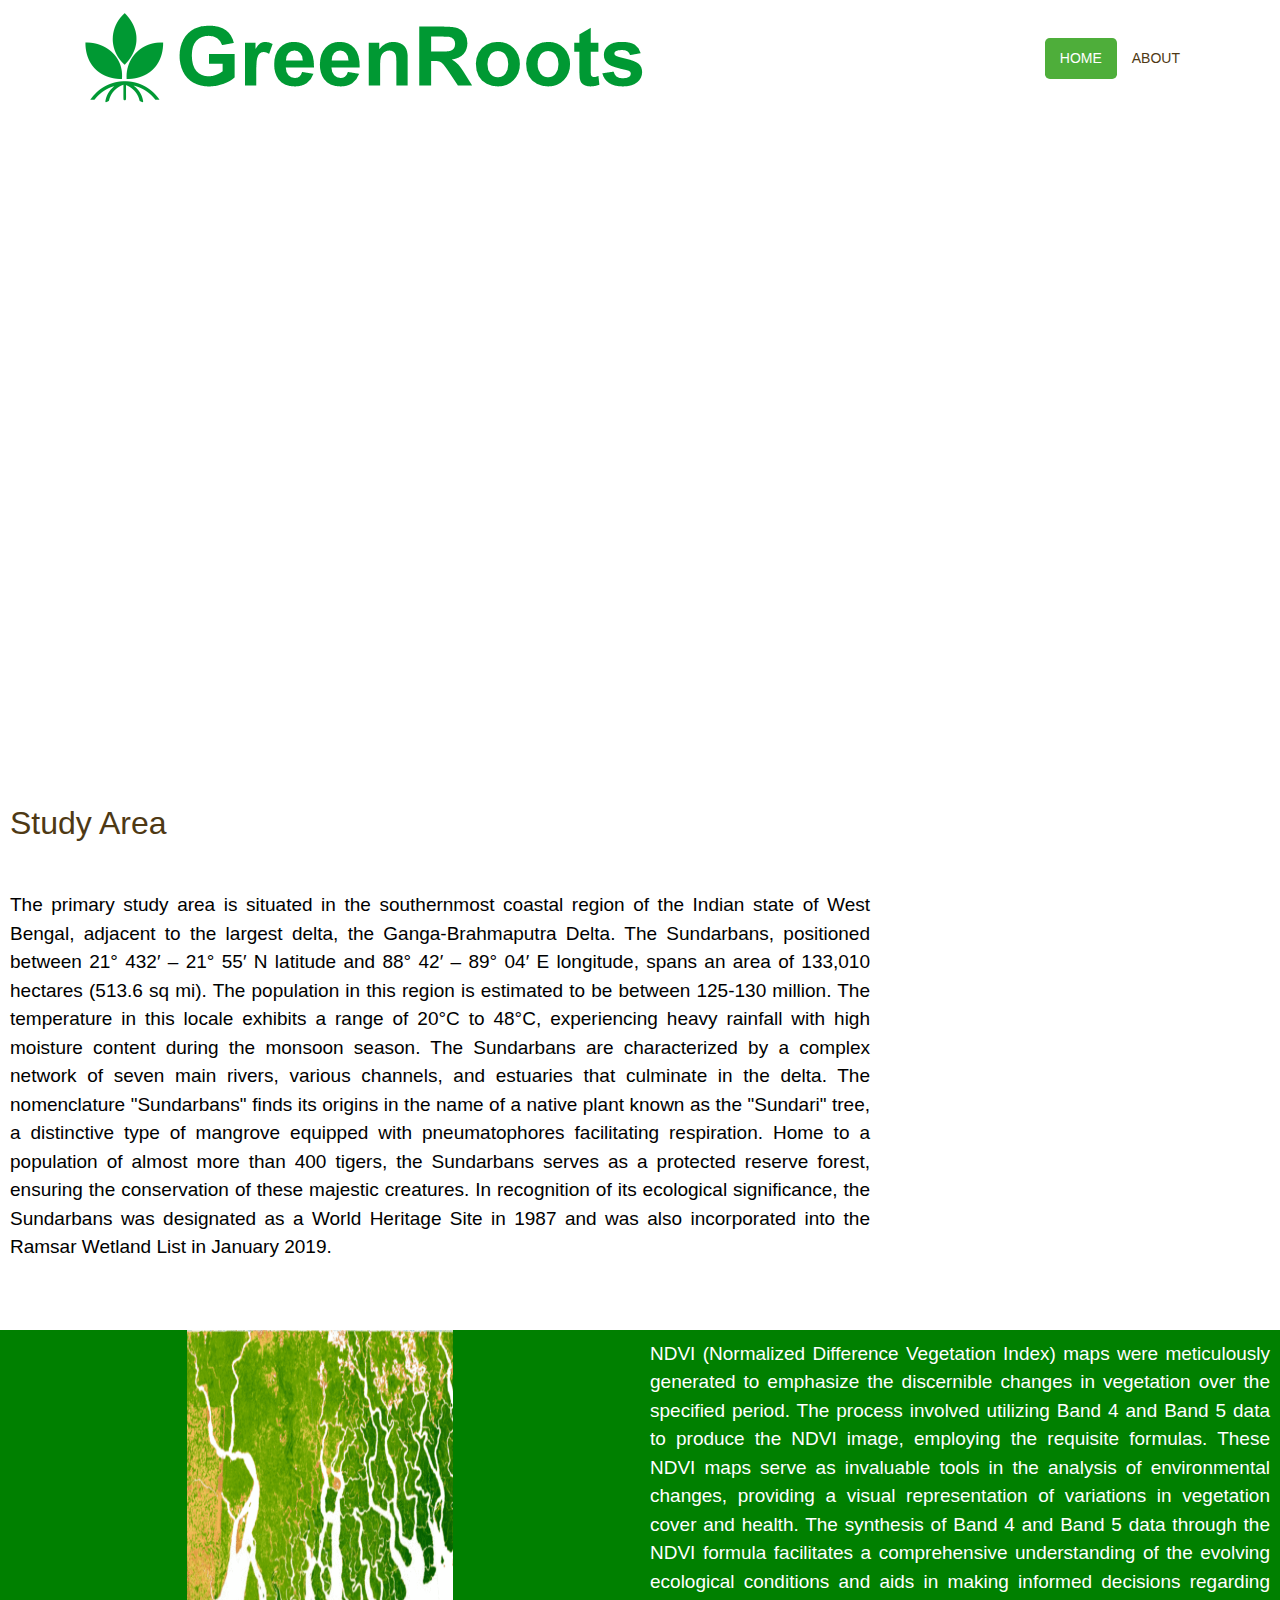
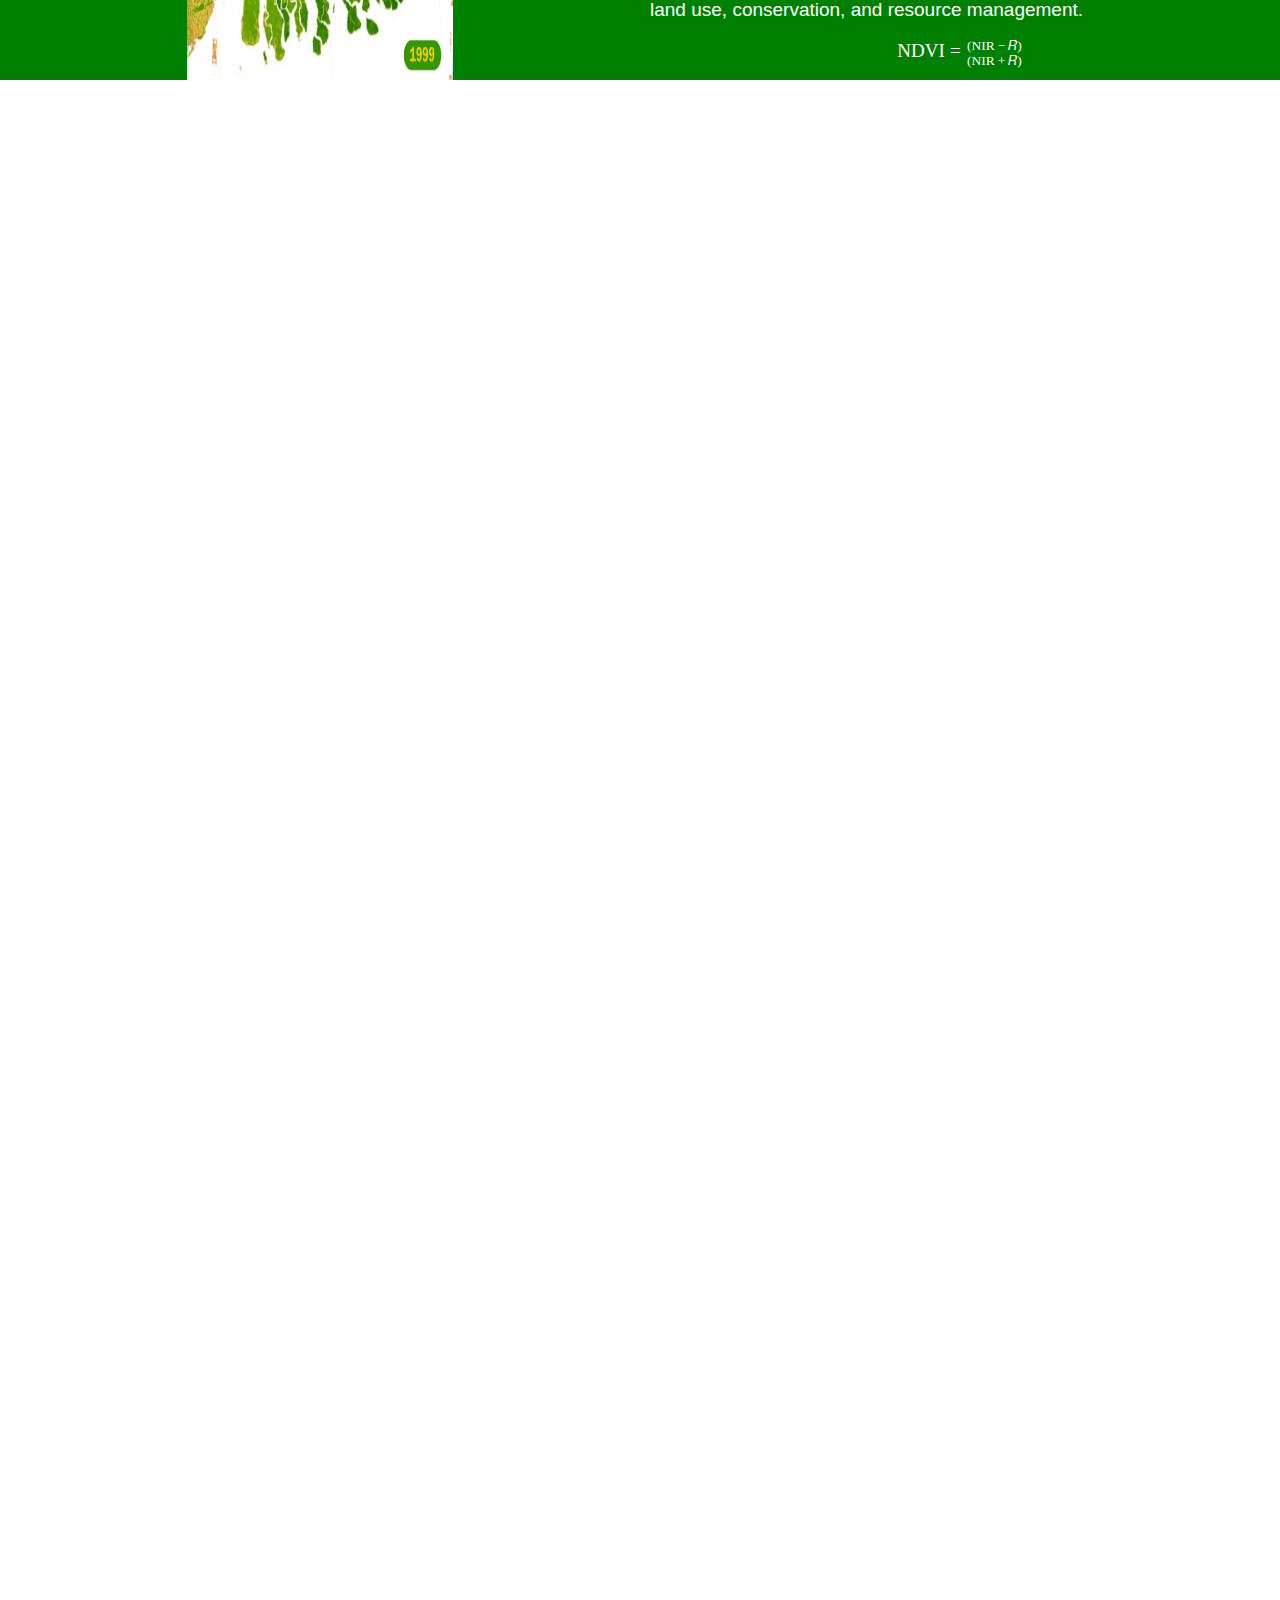
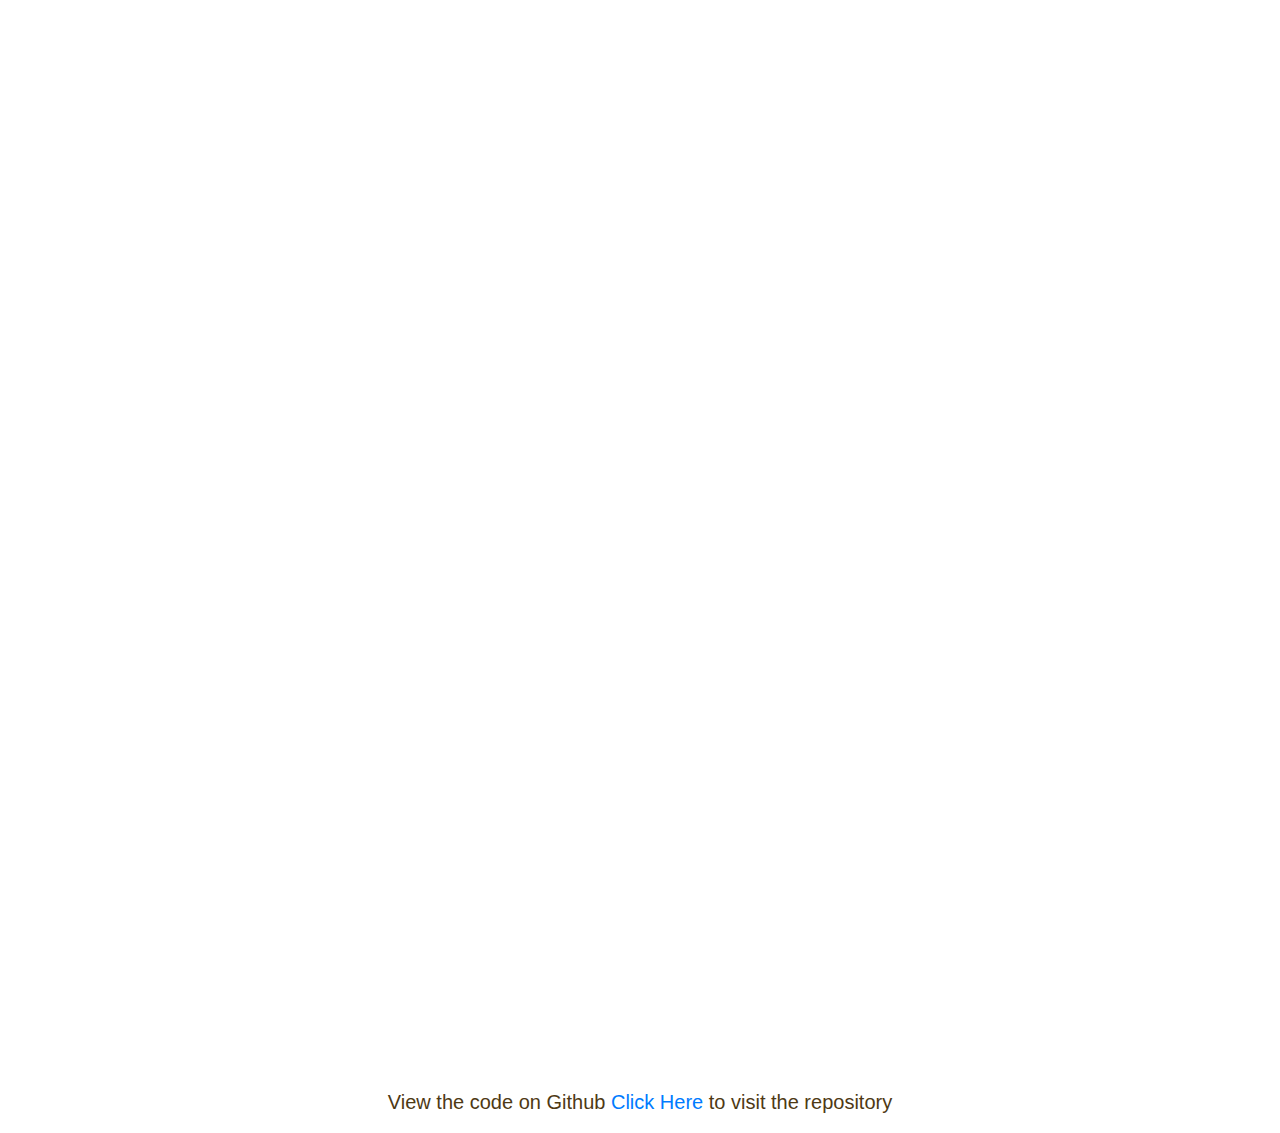
==== commit ca44ad46: "Updated Website" ====
--- a/app/index.html
+++ b/app/index.html
@@ -111,7 +111,7 @@
             </math>
         </div>
     </div> <br>
-    <div data-aos="slide-up">
+    <div data-aos="fade">
         <div class="para1">
             <h2>Satellite Monitoring</h2> <br>
             <p>Satellite imagery has emerged as a pivotal resource for the remote monitoring of mangroves on a global
@@ -164,8 +164,10 @@
         </div>
     </div>
 <br><br>
-    <div class="video"><iframe width="800px" height="400px" src="https://www.youtube.com/embed/dQw4w9WgXcQ" frameborder="0" allowfullscreen></iframe>
-    </div> <br>
+<div class="video" data-aos="zoom-in">
+   <iframe width="800px" height="400px" src="https://www.youtube.com/embed/KapNPJvvio8" frameborder="0" allowfullscreen></iframe>
+</div>
+<br>
     <p style="text-align: center; font-size: 20px;">View the code on Github <a href="https://github.com/soham2002/GreenRoots">Click Here</a> to visit the repository</p>
 
 </body>
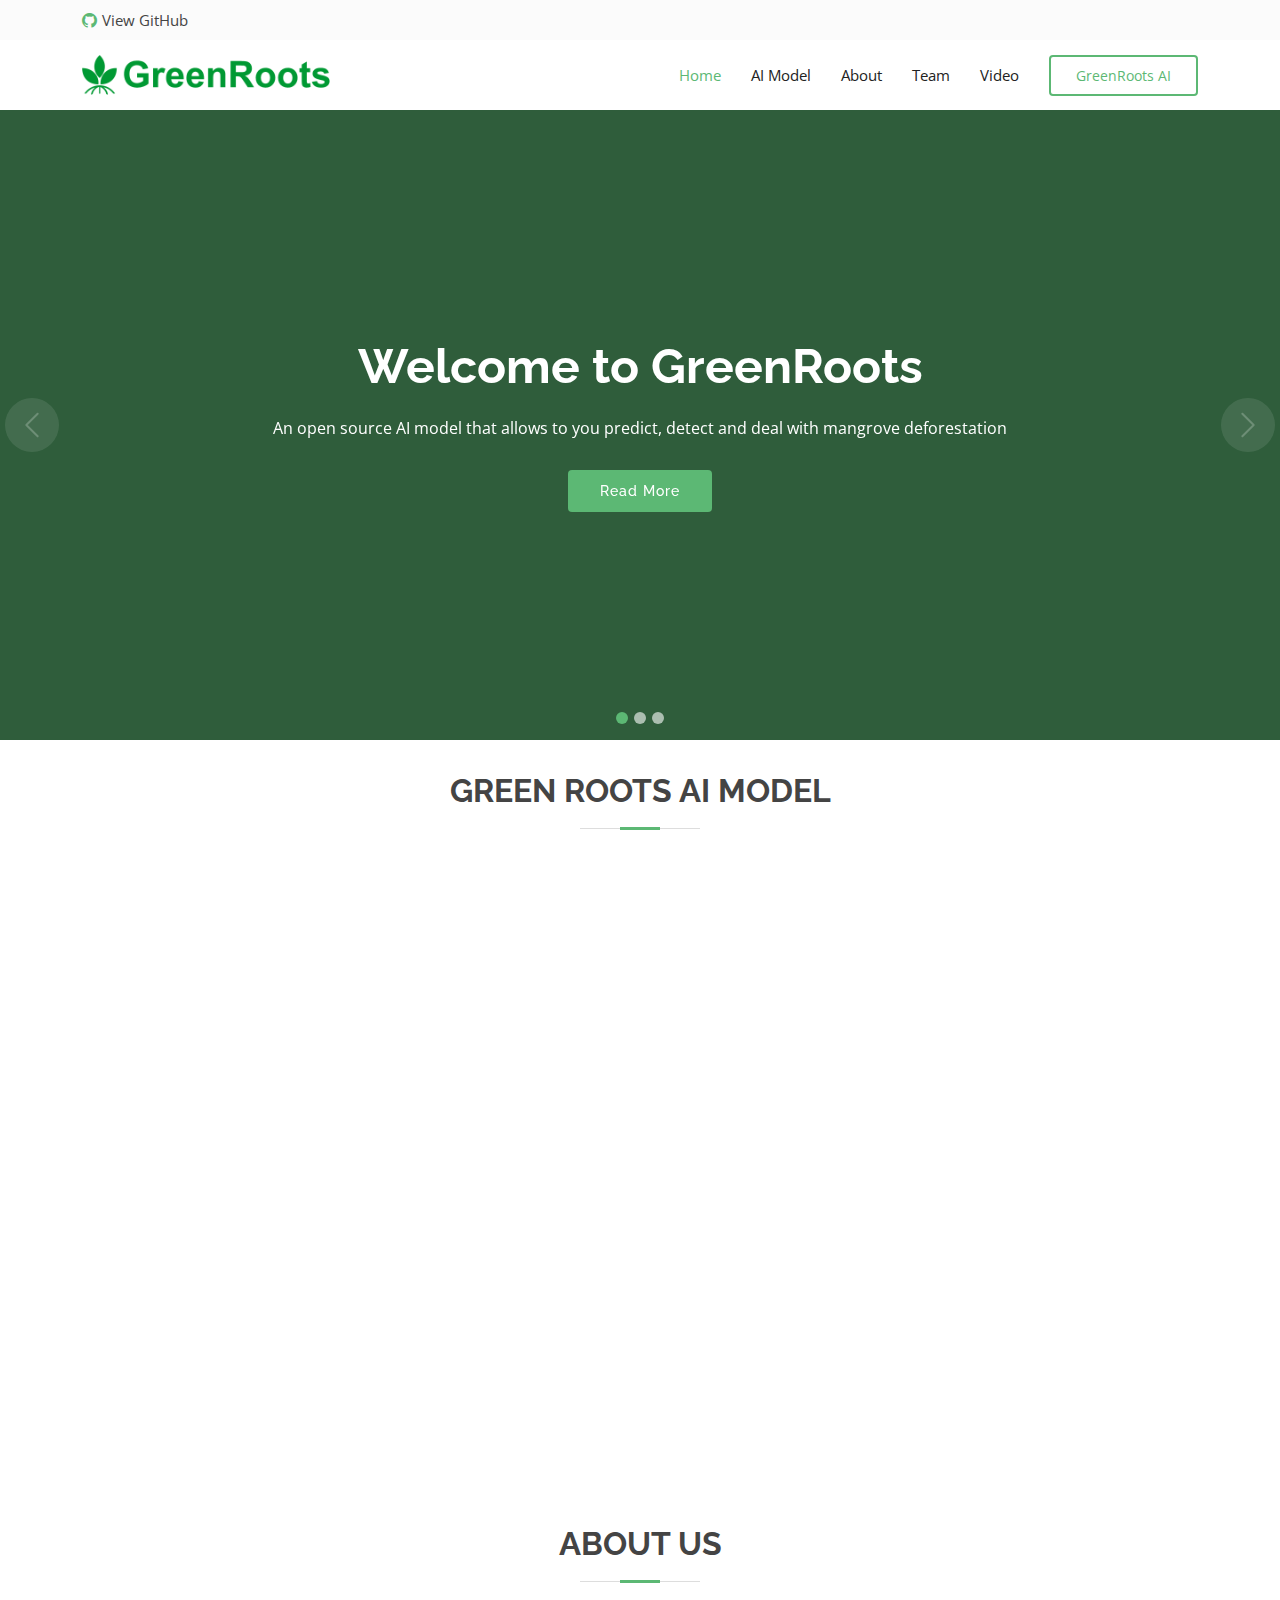
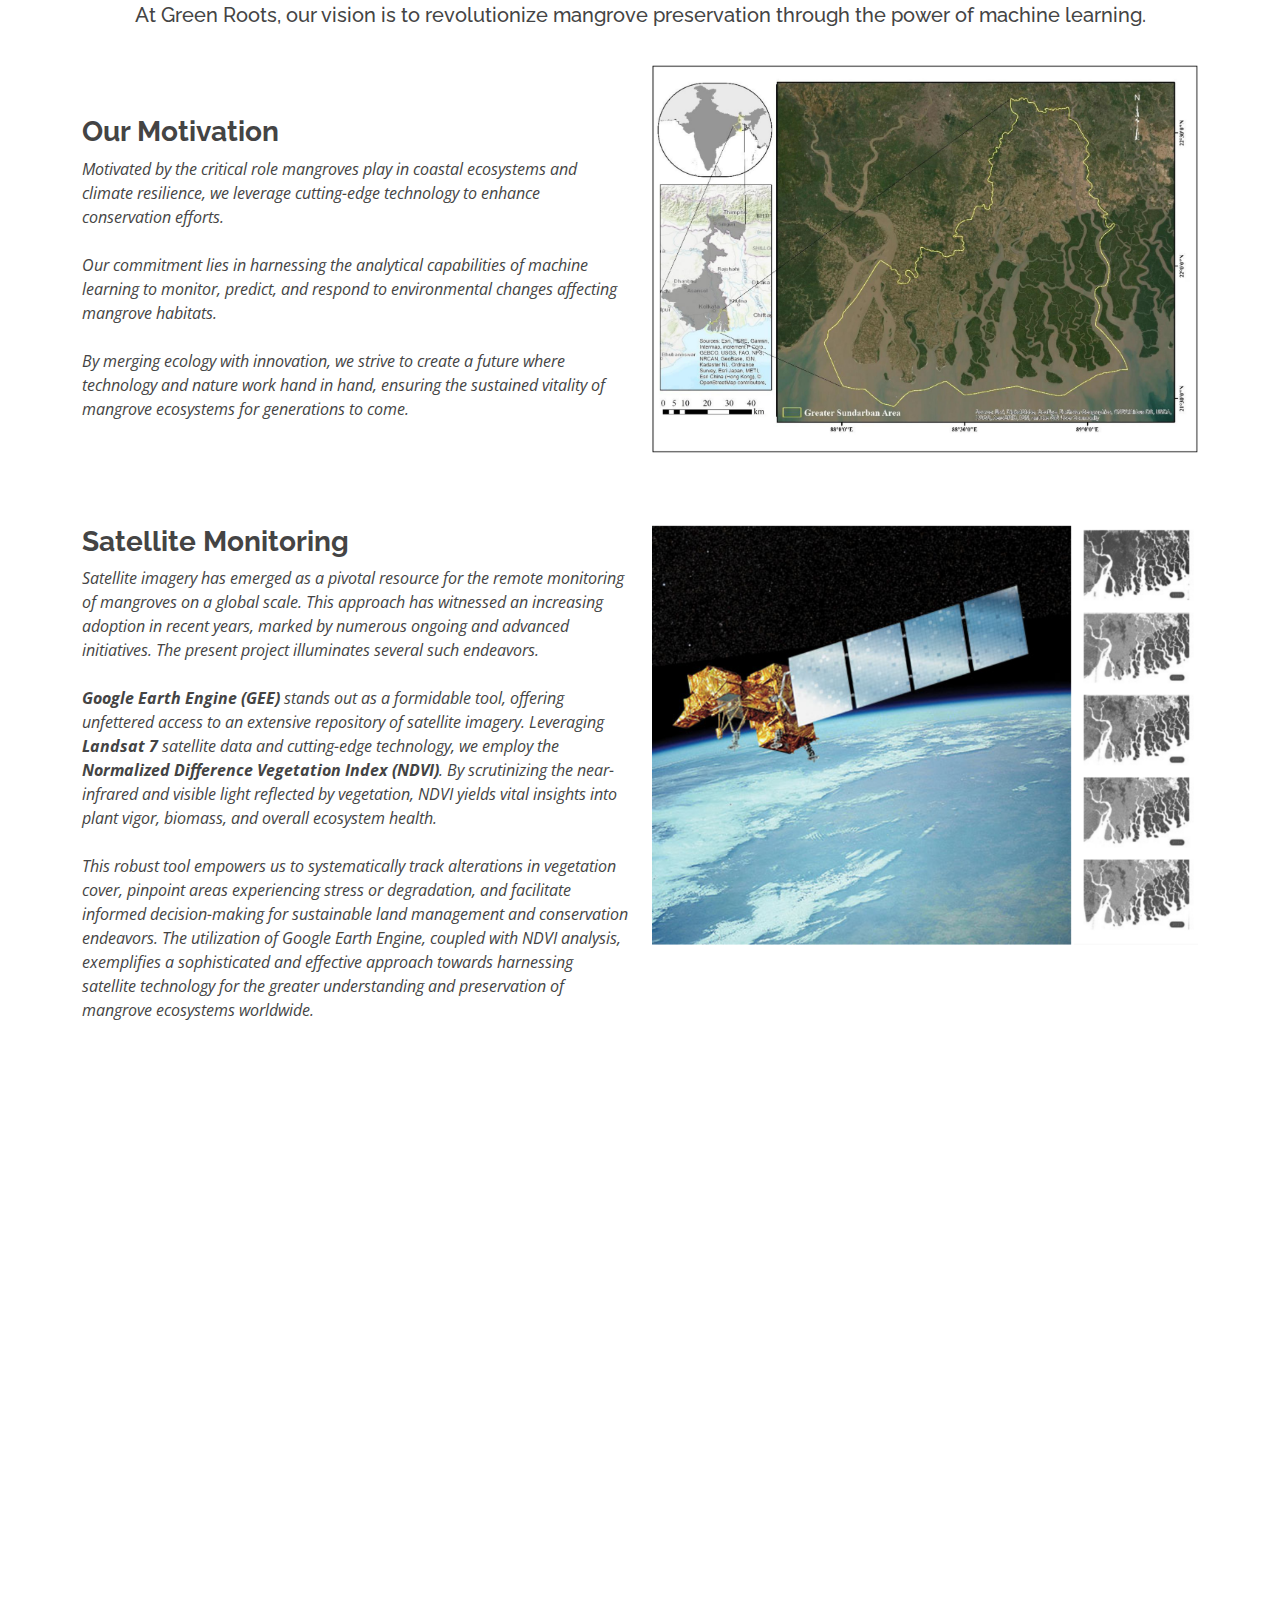
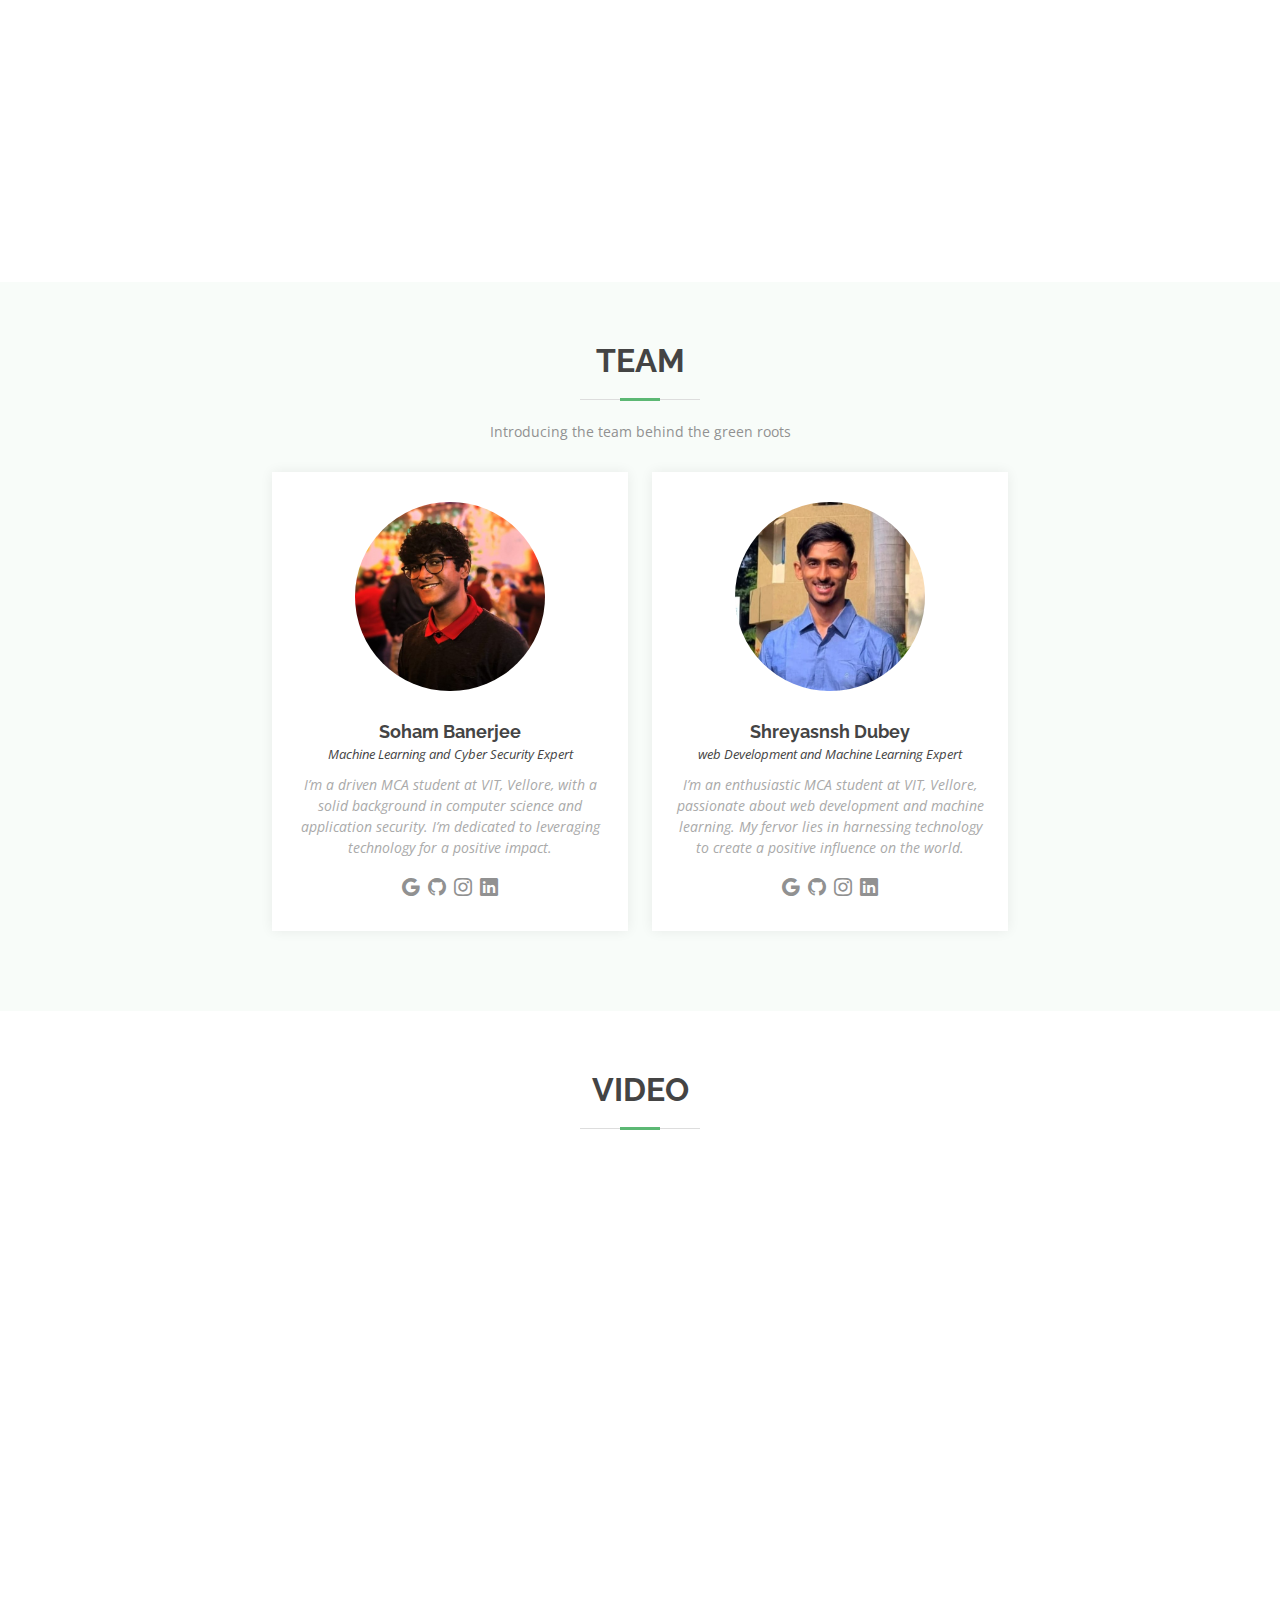
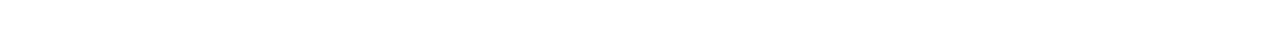
==== commit b5bba9c1: "Updated WebApp v2" ====
--- a/app/index.html
+++ b/app/index.html
@@ -2,181 +2,267 @@
 <html lang="en">
 
 <head>
-    <meta charset="utf-8">
-    <meta name="viewport" content="width=device-width, initial-scale=1, shrink-to-fit=no">
-    <meta name="description" content="">
-    <meta name="author" content="">
-    <title>Green Roots </title>
-    <link rel="icon" href="images/favicon.png" type="image/x-icon">
-    <link rel="shortcut icon" href="images/favicon.png" type="image/x-icon">
-    <!-- Aos Library -->
-    <link rel="stylesheet" href="https://unpkg.com/aos@next/dist/aos.css" />
-    <!-- Bootstrap core CSS -->
-    <link href="vendor/bootstrap/css/bootstrap.min.css" rel="stylesheet">
-    <!-- Fontawesome CSS -->
-    <link href="css/all.css" rel="stylesheet">
-    <!-- Custom styles for this template -->
-    <link href="css/style.css" rel="stylesheet">
+  <meta charset="utf-8">
+  <meta content="width=device-width, initial-scale=1.0" name="viewport">
+
+  <title>Green Bootstrap Template - Index</title>
+  <meta content="" name="description">
+  <meta content="" name="keywords">
+
+  <!-- Favicons -->
+  <link href="assets/img/favicon.png" rel="icon">
+  <link href="assets/img/apple-touch-icon.png" rel="apple-touch-icon">
+
+  <!-- Google Fonts -->
+  <link href="https://fonts.googleapis.com/css?family=Open+Sans:300,300i,400,400i,600,600i,700,700i|Raleway:300,300i,400,400i,500,500i,600,600i,700,700i|Poppins:300,300i,400,400i,500,500i,600,600i,700,700i" rel="stylesheet">
+
+  <!-- Vendor CSS Files -->
+  <link href="assets/vendor/animate.css/animate.min.css" rel="stylesheet">
+  <link href="assets/vendor/bootstrap/css/bootstrap.min.css" rel="stylesheet">
+  <link href="assets/vendor/bootstrap-icons/bootstrap-icons.css" rel="stylesheet">
+  <link href="assets/vendor/boxicons/css/boxicons.min.css" rel="stylesheet">
+  <link href="assets/vendor/glightbox/css/glightbox.min.css" rel="stylesheet">
+  <link href="assets/vendor/swiper/swiper-bundle.min.css" rel="stylesheet">
+
+  <!-- Template Main CSS File -->
+  <link href="assets/css/style.css" rel="stylesheet">
 </head>
 
 <body>
-    <!-- Navigation -->
-    <nav class="navbar fixed-top navbar-expand-lg navbar-dark bg-light top-nav fixed-top">
-        <div class="container">
-            <a class="navbar-brand" href="index.html">
-                <img src="images/logo.png" alt="logo" />
-            </a>
-            <button class="navbar-toggler navbar-toggler-right" type="button" data-toggle="collapse"
-                data-target="#navbarResponsive" aria-controls="navbarResponsive" aria-expanded="false"
-                aria-label="Toggle navigation">
-                <span class="fas fa-bars"></span>
-            </button>
-            <div class="collapse navbar-collapse" id="navbarResponsive">
-                <ul class="navbar-nav ml-auto">
-                    <li class="nav-item">
-                        <a class="nav-link active" href="index.html">Home</a>
-                    </li>
-                    <li class="nav-item">
-                        <a class="nav-link" href="about.html">About</a>
-                    </li>
-                </ul>
-            </div>
-        </div>
-    </nav> <br><br>
-    <!-- Page Content -->
-    <div style="height: 70vh;">
+
+  <!-- ======= Top Bar ======= -->
+  <section id="topbar" class="d-flex align-items-center">
+    <div class="container d-flex justify-content-center justify-content-md-between">
+      <div class="contact-info d-flex align-items-center">
+        <i class="bi bi-github"></i><a href="https://github.com/soham2002/GreenRoots">View GitHub</a>
+      </div>
+    </div>
+  </section>
+
+  <!-- ======= Header ======= -->
+  <header id="header" class="d-flex align-items-center">
+    <div class="container d-flex align-items-center">
+
+      <!-- Image logo -->
+      <a href="index.html" class="logo me-auto"><img src="assets/img/logo.png" alt="" class="img-fluid"></a>
+
+      <nav id="navbar" class="navbar">
+        <ul>
+          <li><a class="nav-link scrollto active" href="#hero">Home</a></li>
+          <li><a class="nav-link scrollto" href="#model">AI Model</a></li>
+          <li><a class="nav-link scrollto" href="#about">About</a></li>
+          <li><a class="nav-link scrollto" href="#team">Team</a></li>
+          <li><a class="nav-link scrollto" href="#contact">Video</a></li>
+          <li><a class="getstarted scrollto" href="#model">GreenRoots AI</a></li>
+        </ul>
+        <i class="bi bi-list mobile-nav-toggle"></i>
+      </nav><!-- .navbar -->
+
+    </div>
+  </header><!-- End Header -->
+
+  <!-- ======= Hero Section ======= -->
+  <section id="hero">
+    <div id="heroCarousel" data-bs-interval="5000" class="carousel slide carousel-fade" data-bs-ride="carousel">
+
+      <ol class="carousel-indicators" id="hero-carousel-indicators"></ol>
+
+      <div class="carousel-inner" role="listbox">
+
+        <!-- Slide 1 -->
+        <div class="carousel-item active" style="background-image: url(assets/img/slide/slide-1.png)">
+          <div class="carousel-container">
+            <div class="container">
+              <h2 class="animate__animated animate__fadeInDown">Welcome to <span>GreenRoots</span></h2>
+              <p class="animate__animated animate__fadeInUp">An open source AI model that allows to you predict, detect and deal with mangrove deforestation</p>
+              <a href="#about" class="btn-get-started animate__animated animate__fadeInUp scrollto">Read More</a>
+            </div>
+          </div>
+        </div>
+
+        <!-- Slide 2 -->
+        <div class="carousel-item" style="background-image: url(assets/img/slide/slide-2.png)">
+          <div class="carousel-container">
+            <div class="container">
+              <h2 class="animate__animated animate__fadeInDown">Our Motivation</h2>
+              <p class="animate__animated animate__fadeInUp">Green Roots is dedicated to safeguarding our coastal ecosystems by detecting changes in mangrove coverage and predicting future trends. <br> Using advanced AI, we identify areas where mangroves are depleting and where they are flourishing, enabling targeted conservation efforts. <br> By forecasting future changes, Green Roots empowers communities and policymakers to take proactive measures. <br> Our mission is to ensure the resilience and longevity of mangrove forests, protecting biodiversity and supporting sustainable livelihoods. <br> Let's harness AI to preserve and nurture the vital green roots of our planet.</p>
+              <a href="#about" class="btn-get-started animate__animated animate__fadeInUp scrollto">Read More</a>
+            </div>
+          </div>
+        </div>
+
+        <!-- Slide 3 -->
+        <div class="carousel-item" style="background-image: url(assets/img/slide/slide-3.png)">
+          <div class="carousel-container">
+            <div class="container">
+              <h2 class="animate__animated animate__fadeInDown">Our Vision</h2>
+              <p class="animate__animated animate__fadeInUp">Our vision is to empower people through our Green Roots Project to identify and address areas with low mangrove densities. <br> By doing so, we aim to plant 2,000 mangroves in the areas that need them the most.</p>
+              <a href="#about" class="btn-get-started animate__animated animate__fadeInUp scrollto">Read More</a>
+            </div>
+          </div>
+        </div>
+
+      </div>
+
+      <a class="carousel-control-prev" href="#heroCarousel" role="button" data-bs-slide="prev">
+        <span class="carousel-control-prev-icon bi bi-chevron-left" aria-hidden="true"></span>
+      </a>
+
+      <a class="carousel-control-next" href="#heroCarousel" role="button" data-bs-slide="next">
+        <span class="carousel-control-next-icon bi bi-chevron-right" aria-hidden="true"></span>
+      </a>
+
+    </div>
+  </section><!-- End Hero -->
+
+  <main id="main">
+    <br><br><br>
+    <!--Earth Engine Model-->
+    <section id= "model">
+      <div style="height: 65vh;" class="section-title">
+        <h2 style="margin-top: -100px;">GREEN ROOTS AI MODEL</h2>
         <iframe src="https://ee-sohambanerjeebca23.projects.earthengine.app/view/greenroots" width="100%"
-            height="100%" frameborder="0" data-aos="slide-up"></iframe>
-    </div> <br> <br>
-    <!-- study area -->
-    <div class="container1">
-        <div>
-            <h2 style="padding: 10px;">Study Area</h2> <br>
-            <p>The primary study area is situated in the southernmost coastal region of the Indian state of West Bengal,
-                adjacent to the largest delta, the Ganga-Brahmaputra Delta. The Sundarbans, positioned between 21° 432′ –
-                21° 55′ N latitude and 88° 42′ – 89° 04′ E longitude, spans an area of 133,010 hectares (513.6 sq mi).
-                The population in this region is estimated to be between 125-130 million.
-
-                The temperature in this locale exhibits a range of 20°C to 48°C, experiencing heavy rainfall with high
-                moisture content during the monsoon season. The Sundarbans are characterized by a complex network of seven
-                main rivers, various channels, and estuaries that culminate in the delta.
-
-                The nomenclature "Sundarbans" finds its origins in the name of a native plant known as the "Sundari"
-                tree, a distinctive type of mangrove equipped with pneumatophores facilitating respiration. Home to a
-                population of almost more than 400 tigers, the Sundarbans serves as a protected reserve forest, ensuring
-                the conservation of these majestic creatures. In recognition of its ecological significance, the
-                Sundarbans was designated as a World Heritage Site in 1987 and was also incorporated into the Ramsar
-                Wetland List in January 2019.
+            height="115%" frameborder="0" data-aos="slide-up"></iframe>
+      </div> <br> <br>
+    </section>
+
+    <!-- ======= About Us Section ======= -->
+    <section id="about" class="about">
+      <div class="container">
+
+        <div class="section-title">
+          <h2>About Us</h2>
+          <h5>At Green Roots, our vision is to revolutionize mangrove preservation through the power of machine learning.</h5>
+        </div>
+
+        <div class="row">
+          <div class="col-lg-6 order-1 order-lg-2">
+            <img src="assets/img/about.jpg" class="img-fluid" alt="">
+          </div>
+          <div class="col-lg-6 pt-4 pt-lg-0 order-2 order-lg-1 content">
+            <h3 style="margin-top: 50px;">Our Motivation</h3>
+            <p class="fst-italic">
+              Motivated by the critical role mangroves play in coastal ecosystems and climate resilience, we leverage cutting-edge technology to enhance conservation efforts. 
+              <br> <br>Our commitment lies in harnessing the analytical capabilities of machine learning to monitor, predict, and respond to environmental changes affecting mangrove habitats. <br> <br> By merging ecology with innovation, we strive to create a future where technology and nature work hand in hand, ensuring the sustained vitality of mangrove ecosystems for generations to come.
             </p>
-        </div>
-
-        <div class="scale-in-center" id="imageObserver" data-aos="zoom-in">
-            <img src="images/studyArea.jpg" alt="Bengal picture" height="350px" width="400px">
-        </div>
-    </div> <br><br>
-
-    <!-- gif wala  -->
-    <div class="gif" style="background-color: green;">
-        <div class="gif1"><img src="images/gifwali.gif" alt="gif" height="350px" width="100%"></div>
-        <div class="gif2">
-            <p>NDVI (Normalized Difference Vegetation Index) maps were meticulously generated to emphasize the
-                discernible changes in vegetation over the specified period. The process involved utilizing Band 4 and
-                Band 5 data to produce the NDVI image, employing the requisite formulas. These NDVI maps serve as
-                invaluable tools in the analysis of environmental changes, providing a visual representation of
-                variations in vegetation cover and health. The synthesis of Band 4 and Band 5 data through the NDVI
-                formula facilitates a comprehensive understanding of the evolving ecological conditions and aids in
-                making informed decisions regarding land use, conservation, and resource management.
-            </p>
-            <math xmlns="http://www.w3.org/1998/Math/MathML">
-                <mrow>
-                    <mi>NDVI</mi>
-                    <mo>=</mo>
-                    <mfrac linethickness="0">
-                        <mrow>
-                            <mo>(</mo>
-                            <mi>NIR</mi>
-                            <mo>&#x2212;</mo>
-                            <mi>R</mi>
-                            <mo>)</mo>
-                        </mrow>
-                        <mrow>
-                            <mo>(</mo>
-                            <mi>NIR</mi>
-                            <mo>+</mo>
-                            <mi>R</mi>
-                            <mo>)</mo>
-                        </mrow>
-                    </mfrac>
-                </mrow>
-            </math>
-        </div>
-    </div> <br>
-    <div data-aos="fade">
-        <div class="para1">
-            <h2>Satellite Monitoring</h2> <br>
-            <p>Satellite imagery has emerged as a pivotal resource for the remote monitoring of mangroves on a global
-                scale. This approach has witnessed an increasing adoption in recent years, marked by numerous ongoing
-                and advanced initiatives. The present project illuminates several such endeavors.
-
-                Google Earth Engine (GEE) stands out as a formidable tool, offering unfettered access to an extensive
-                repository of satellite imagery. Leveraging Landsat 7 satellite data and cutting-edge technology, we
-                employ the Normalized Difference Vegetation Index (NDVI). By scrutinizing the near-infrared and visible
-                light reflected by vegetation, NDVI yields vital insights into plant vigor, biomass, and overall
-                ecosystem health.
-
-                This robust tool empowers us to systematically track alterations in vegetation cover, pinpoint areas
-                experiencing stress or degradation, and facilitate informed decision-making for sustainable land
-                management and conservation endeavors. The utilization of Google Earth Engine, coupled with NDVI
-                analysis, exemplifies a sophisticated and effective approach towards harnessing satellite technology
-                for the greater understanding and preservation of mangrove ecosystems worldwide.
-            </p>
-        </div>
-        <div class="scale-in-center" id="imageObserver2">
-            <img src="images/image1.png" alt="Satellite Image" height="400px" width="800px" >
-        </div>
-        <div class="para2">
-            <h2>Introduction to our Model</h2>
-            <p>At the core of our AI model lies an intricate neural network, meticulously trained on an extensive
-                dataset encompassing years of satellite imagery and ground observations. This neural network functions
-                as a virtual detective, leveraging its learned knowledge to meticulously scrutinize vast expanses of
-                imagery and discern intricate patterns and anomalies. Through this sophisticated analysis, our AI model
-                plays a pivotal role in uncovering nuanced insights within the data.
-
-                The neural network is designed to investigate and interpret various spectral bands and indices, with a
-                particular emphasis on tools such as the Normalized Difference Vegetation Index (NDVI). NDVI, a key
-                spectral index derived from satellite data, proves instrumental in quantifying the health and density
-                of vegetation. By comparing the reflectance of near-infrared and visible light, the AI model can
-                effectively identify changes in vegetation cover, fluctuations in water levels, and alterations in land
-                use dynamics over distinct periods of time.
-
-                This technology not only enables us to monitor the Earth's surface comprehensively but also provides
-                a powerful means to detect subtle variations that may elude traditional methods. The AI model's
-                proficiency in understanding complex relationships within satellite imagery contributes to a more
-                profound comprehension of environmental changes, facilitating informed decision-making for a range of
-                applications, from ecological monitoring to sustainable land management..
-            </p>
-        </div>
-        <div class="i2" data-aos="slide-left">
-            <img src="images/image2.jpg" alt="Model Satellite Image" height="400px" width="800px">
-        </div>
-        <div class="i2" data-aos="slide-right">
-            <img src="images/image3.jpg" alt="Model Satellite Image" height="400px" width="800px">
-        </div>
-    </div>
-<br><br>
-<div class="video" data-aos="zoom-in">
-   <iframe width="800px" height="400px" src="https://www.youtube.com/embed/KapNPJvvio8" frameborder="0" allowfullscreen></iframe>
-</div>
-<br>
-    <p style="text-align: center; font-size: 20px;">View the code on Github <a href="https://github.com/soham2002/GreenRoots">Click Here</a> to visit the repository</p>
+          </div>
+        </div>
+        <br><br> <br>
+        <div class="row">
+          <div class="col-lg-6 order-1 order-lg-2">
+            <img src="assets/img/image1.png" class="img-fluid" alt="">
+          </div>
+          <div class="col-lg-6 pt-4 pt-lg-0 order-2 order-lg-1 content">
+            <h3>Satellite Monitoring</h3>
+            <p class="fst-italic">
+              Satellite imagery has emerged as a pivotal resource for the remote monitoring of mangroves on a global
+              scale. This approach has witnessed an increasing adoption in recent years, marked by numerous ongoing
+              and advanced initiatives. The present project illuminates several such endeavors.
+              <br> <br>
+              <b>Google Earth Engine (GEE)</b> stands out as a formidable tool, offering unfettered access to an extensive
+              repository of satellite imagery. Leveraging <b>Landsat 7</b> satellite data and cutting-edge technology, we
+              employ the <b>Normalized Difference Vegetation Index (NDVI)</b>. By scrutinizing the near-infrared and visible
+              light reflected by vegetation, NDVI yields vital insights into plant vigor, biomass, and overall
+              ecosystem health.
+              <br> <br>
+              This robust tool empowers us to systematically track alterations in vegetation cover, pinpoint areas
+              experiencing stress or degradation, and facilitate informed decision-making for sustainable land
+              management and conservation endeavors. The utilization of Google Earth Engine, coupled with NDVI
+              analysis, exemplifies a sophisticated and effective approach towards harnessing satellite technology
+              for the greater understanding and preservation of mangrove ecosystems worldwide.
+          </p>
+          </div>
+        </div>
+        
+        <div class="researchpaper">
+          <div style="position:relative;padding-top:50;width:900px;height:500px;">
+            <iframe style="position:absolute;border:none;width:100%;height:100%;left:0;top:0;" src="https://online.fliphtml5.com/qgiye/vhes/"  seamless="seamless" scrolling="no" frameborder="0" allowtransparency="true" allowfullscreen="true" ></iframe>
+          </div>
+        </div>
+      </div>
+      
+    </section><!-- End About Us Section -->
+
+    <!-- ======= Team Section ======= -->
+    <section id="team" class="team section-bg">
+      <div class="container">
+
+        <div class="section-title">
+          <h2>Team</h2>
+          <p>Introducing the team behind the green roots </p>
+        </div>
+
+        <div class="row justify-content-center">
+          <div class="col-lg-4 col-md-6 d-flex align-items-stretch">
+            <div class="member">
+              <img src="assets/img/team/team_02.jpg" alt="">
+              <h4>Soham Banerjee</h4>
+              <span>Machine Learning and Cyber Security Expert</span>
+              <p>
+                I’m a driven MCA student at VIT, Vellore, with a solid background in computer science and application security. I’m dedicated to leveraging technology for a positive impact.
+              </p>
+              <div class="social">
+                <a href="mailto:soham.banerjee762@gmail.com"><i class="bi bi-google"></i></a>
+                <a href="https://github.com/soham2002"><i class="bi bi-github"></i></a>
+                <a href="https://www.instagram.com/_sohambanerjee/"><i class="bi bi-instagram"></i></a>
+                <a href="https://www.linkedin.com/in/sohambanerjee26"><i class="bi bi-linkedin"></i></a>
+              </div>
+            </div>
+          </div>
+
+          <div class="col-lg-4 col-md-6 d-flex align-items-stretch">
+            <div class="member">
+              <img src="assets/img/team/team_01.jpg" alt="">
+              <h4>Shreyasnsh Dubey</h4>
+              <span>web Development and Machine Learning Expert</span>
+              <p>
+                I’m an enthusiastic MCA student at VIT, Vellore, passionate about web development and machine learning. My fervor lies in harnessing technology to create a positive influence on the world.
+              </p>
+              <div class="social">
+                <a href="mailto:shreyansh2128@gmail.com"><i class="bi bi-google"></i></a>
+                <a href="https://github.com/shreyansh-21"><i class="bi bi-github"></i></a>
+                <a href="https://www.instagram.com/shreyansh_dubey_"><i class="bi bi-instagram"></i></a>
+                <a href="https://www.linkedin.com/in/shreyansh-dubey-2a0520200"><i class="bi bi-linkedin"></i></a>
+              </div>
+            </div>
+          </div>
+
+        </div>
+
+      </div>
+    </section><!-- End Team Section -->
+
+    <!-- ======= Contact Section ======= -->
+    <section id="contact" class="contact">
+      <div class="container">
+
+        <div class="section-title">
+          <h2>Video</h2>
+          <div class="video" data-aos="zoom-in">
+            <iframe width="800px" height="400px" src="https://www.youtube.com/embed/HB9k8N2M-04" frameborder="0" allowfullscreen></iframe>
+         </div>
+        </div>
+
+        <div class="row">
+
+        </div>
+      </div>
+    </section><!-- End Contact Section -->
+
+  </main><!-- End #main -->
+
+  <a href="#" class="back-to-top d-flex align-items-center justify-content-center"><i class="bi bi-arrow-up-short"></i></a>
+
+  <!-- Vendor JS Files -->
+  <script src="assets/vendor/bootstrap/js/bootstrap.bundle.min.js"></script>
+  <script src="assets/vendor/glightbox/js/glightbox.min.js"></script>
+  <script src="assets/vendor/isotope-layout/isotope.pkgd.min.js"></script>
+  <script src="assets/vendor/swiper/swiper-bundle.min.js"></script>
+  <script src="assets/vendor/php-email-form/validate.js"></script>
+
+  <!-- Template Main JS File -->
+  <script src="assets/js/main.js"></script>
 
 </body>
 
-<script src="https://unpkg.com/aos@next/dist/aos.js"></script>
-<script>
-  AOS.init({
-   offset:300,
-   duration: 1000,
-  });
-</script>
-</html>
+</html>